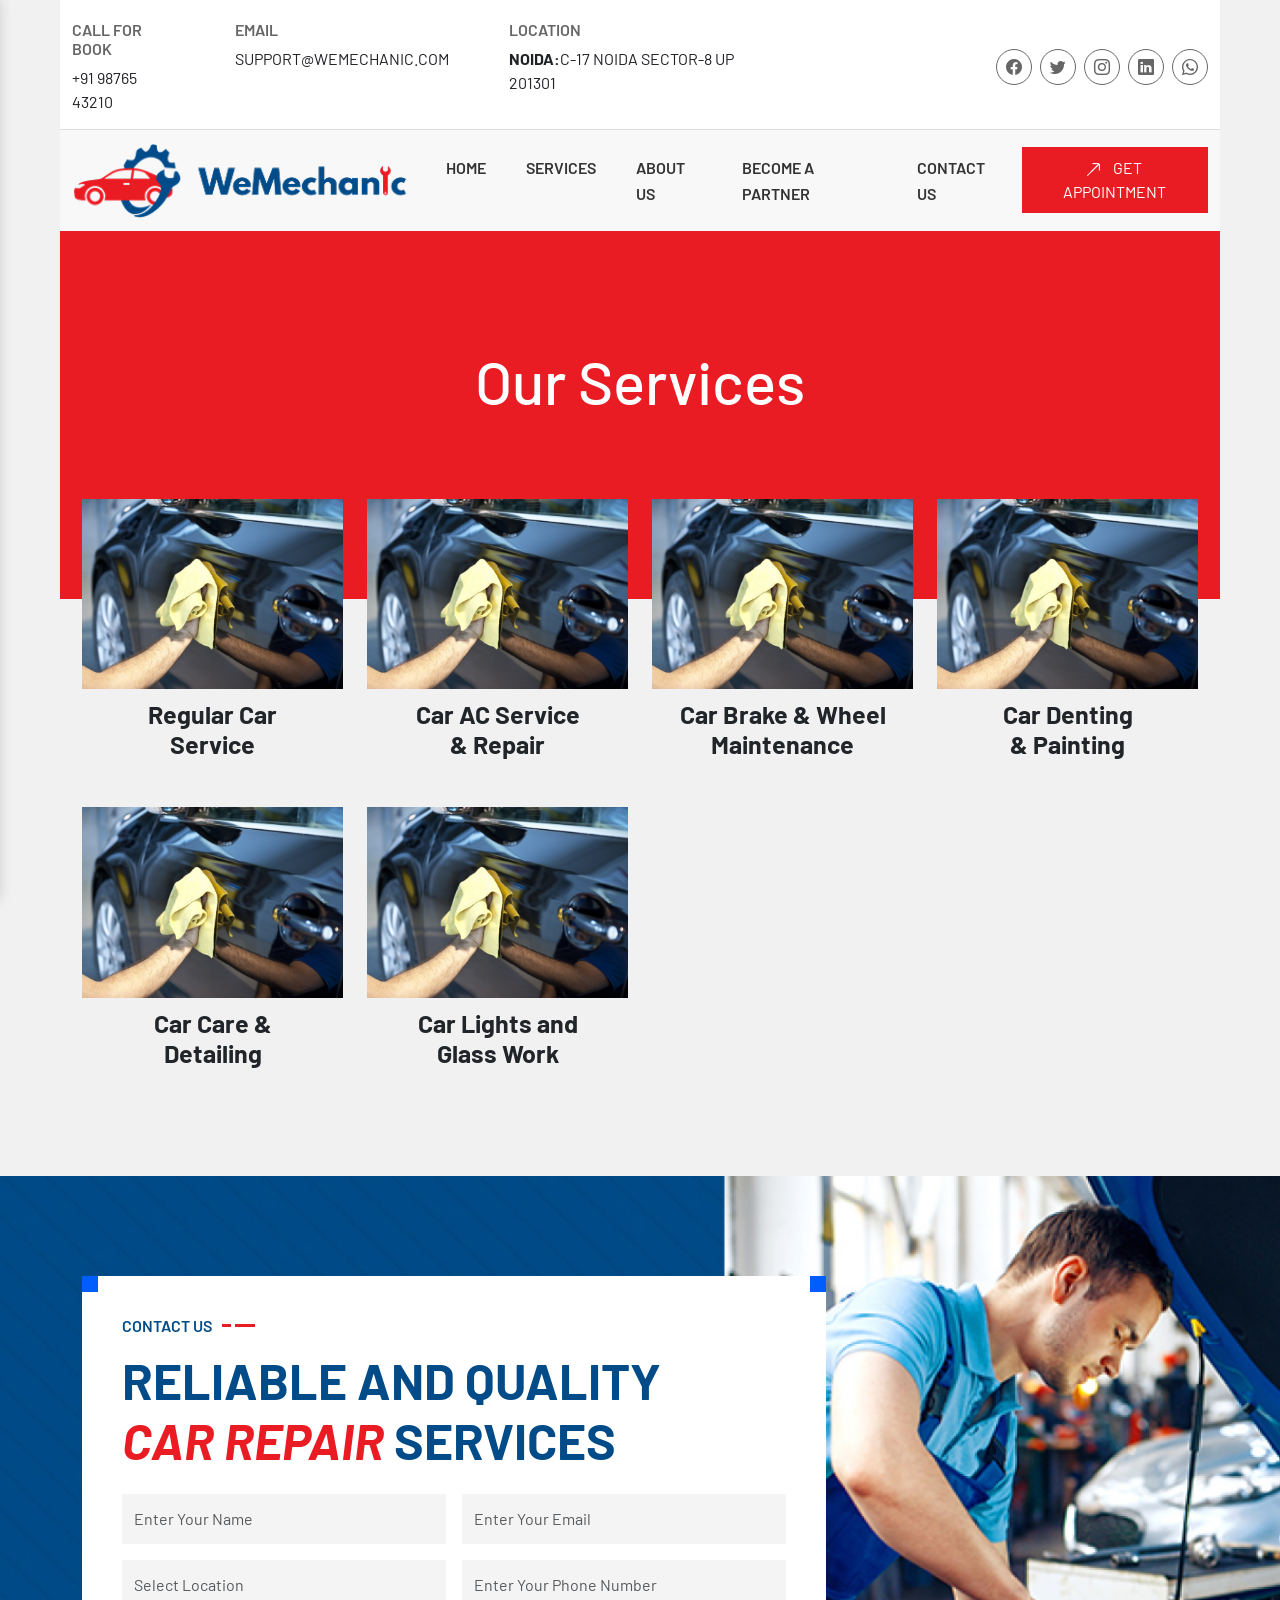
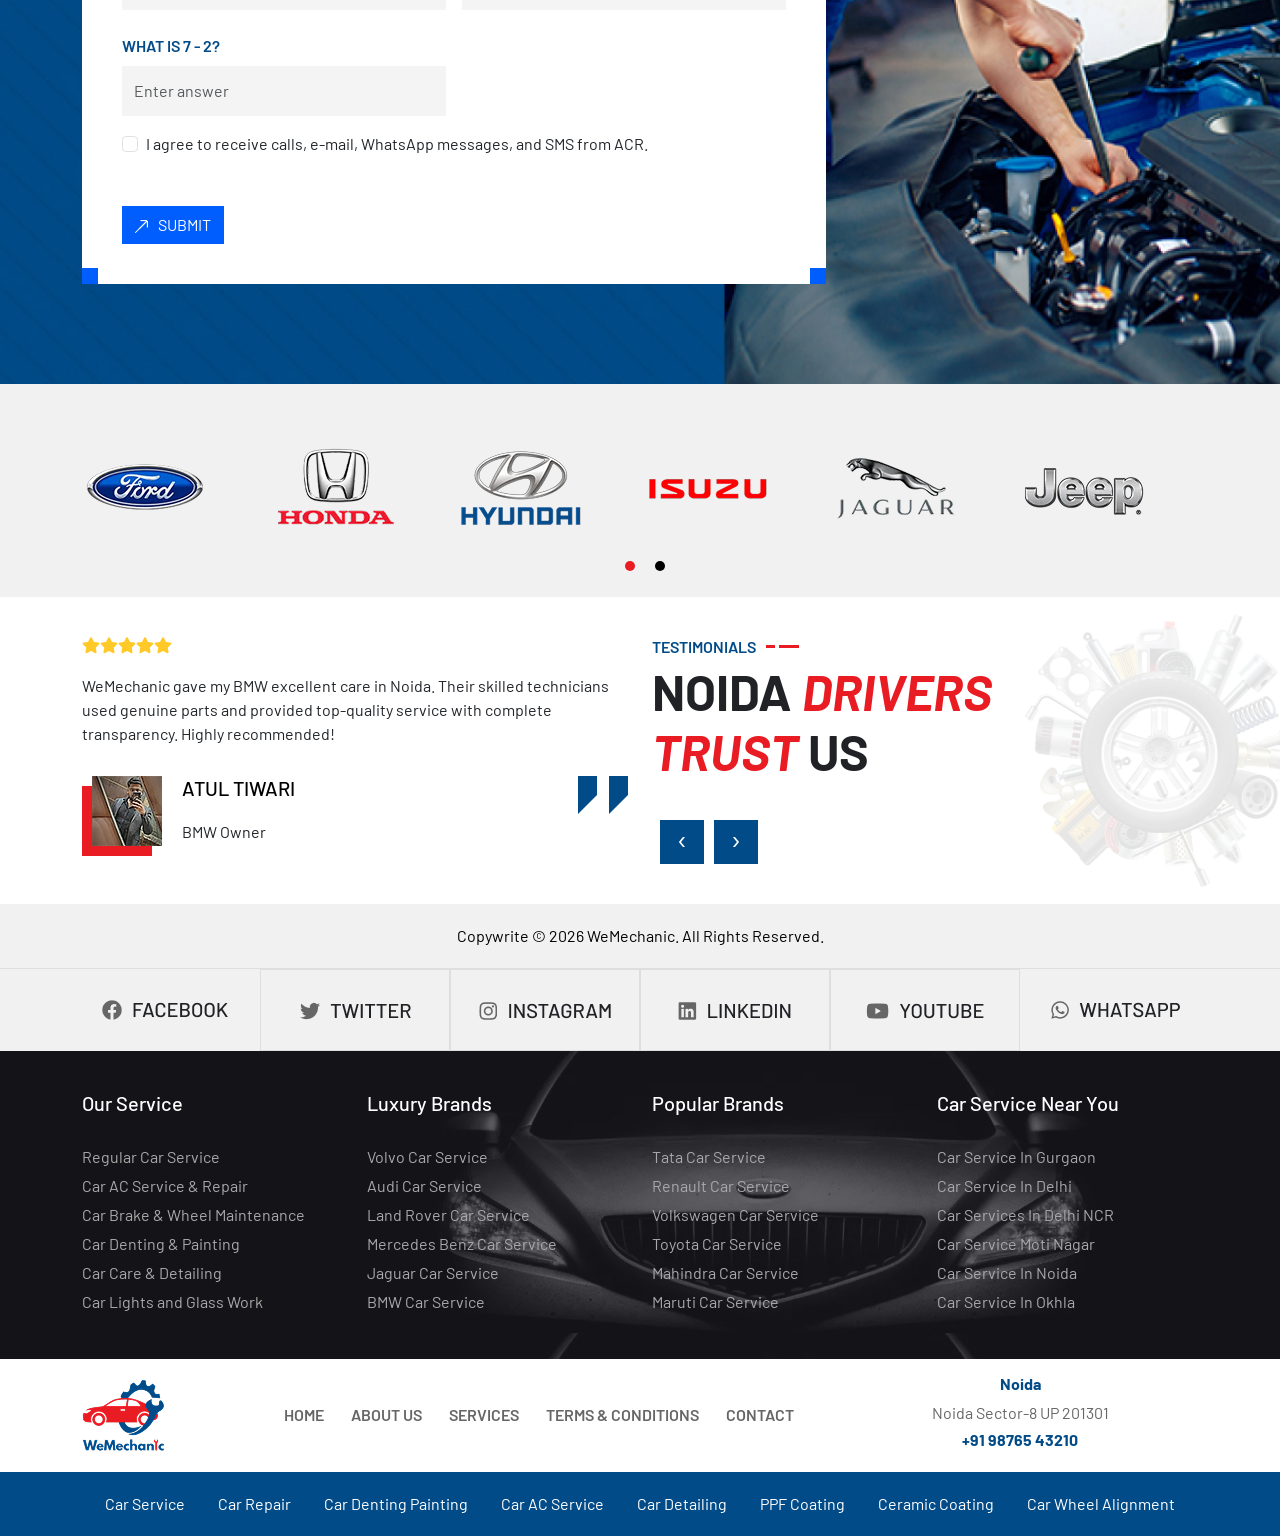
==== about.html @ 2e14a434 "dsdsd" ====
<!doctype html>
<html lang="en">
    <head>
        <meta charset="utf-8">
        <meta name="viewport" content="width=device-width, initial-scale=1">
        <title>We-Mechanic</title>
        <link href="https://cdn.jsdelivr.net/npm/bootstrap@5.3.0/dist/css/bootstrap.min.css" rel="stylesheet"
            integrity="sha384-9ndCyUaIbzAi2FUVXJi0CjmCapSmO7SnpJef0486qhLnuZ2cdeRhO02iuK6FUUVM" crossorigin="anonymous">
        <link rel="stylesheet" href="https://cdn.jsdelivr.net/npm/bootstrap-icons@1.10.5/font/bootstrap-icons.css">
        <link rel="preconnect" href="https://fonts.googleapis.com">
        <link rel="preconnect" href="https://fonts.gstatic.com" crossorigin>
        <link href="https://fonts.googleapis.com/css2?family=Barlow:ital,wght@0,100;0,200;0,300;0,400;0,500;0,600;0,700;0,800;0,900;1,100;1,200;1,300;1,400;1,500;1,600;1,700;1,800;1,900&display=swap" rel="stylesheet">
        <!-- ma5menu -->
        <link href="css/ma5-menu.min.css" rel="stylesheet" type="text/css">
        <link rel="stylesheet" type="text/css" href="css/owl.carousel.min.css">
        <link rel="stylesheet" href="css/style.css">
    </head>
    <body>

        <!--<div include-html="header.html"  id="header-file"></div>-->
 <header>
            <div class="spaceleft-right">
                <div class="header-top-section container-fluid">
                    <div class="">
                        <div class="row align-items-center">
                            <div class="col-lg-8 col-md-8">
                                <div class="header-links-wrapper">
                                    <div class="header-links call-for">
                                        <h6>Call For Book</h6>
                                        <a href="tel:+91 98765 43210">+91 98765 43210</a>
                                    </div>
                                    <div class="header-links">
                                        <h6>Email</h6>
                                        <a href="mailto:support@WeMechanic.com">support@WeMechanic.com</a>
                                    </div>
                                    <div class="header-links">
                                        <h6>Location</h6>
                                        <a href="#"><b>Noida:</b>C-17 Noida Sector-8 UP 201301</a>
                                    </div>
                                </div>
                            </div>
                            <div class="col-lg-4 col-md-4">
                                <div class="social-icon-links">
                                    <ul>
                                        <li><a href="#"><i class="bi bi-facebook"></i></a></li>
                                        <li><a href="#"><i class="bi bi-twitter"></i></a></li>
                                        <li><a href="#"><i class="bi bi-instagram"></i></a></li>
                                        <li><a href="#"><i class="bi bi-linkedin"></i></a></li>
                                        <li><a href="#"><i class="bi bi-whatsapp"></i></a></li>
                                    </ul>
                                </div>
                            </div>
                        </div>
                    </div>
                </div>
                <nav class="navbar navbar-expand-md navbar-dark container-fluid">
                    <div class="container-fluid">
                        <a class="navbar-brand" href="index.html"><img src="images/logo.png" class="img-fluid"></a>
                        <div class="mobile-menu-button">
                            <!-- mobile menu toggle button start -->
                            <button class="ma5menu__toggle" type="button">
                            <span class="ma5menu__icon-toggle"></span> <span class="ma5menu__sr-only">Menu</span>
                            </button>
                            <!-- mobile menu toggle button end -->
                            <div style="display: none;">
                                <!-- source for mobile menu start -->
                                <ul class="site-menu">
                                    <li>
                                        <a href="index-page.html">Home</a>
                                    </li>
                                    <li>
                                        <a href="services.html">Services</a>
                                    </li>
                                    <li>
                                        <a href="about.html">About us</a>
                                    </li>
                                    <li>
                                        <a href="index-page.html">Become a Partner</a>
                                    </li>
                                    <li><a href="index-page.html">Contact us</a></li>
                                </ul>
                                <!-- source for mobile menu end -->
                            </div>
                        </div>
                        <div class="collapse navbar-collapse" id="navbarCollapse">
                            <ul class="navbar-nav me-auto mb-2 mb-md-0">
                                <li class="nav-item">
                                    <a class="nav-link" href="index.html">Home</a>
                                </li>
                                <li class="nav-item">
                                    <a class="nav-link" href="services.html">Services</a>
                                </li>
                                <li class="nav-item">
                                    <a class="nav-link" href="about.html">About us</a>
                                </li>
                                <li class="nav-item">
                                    <a class="nav-link" href="#">Become a Partner</a>
                                </li>
                                <li class="nav-item">
                                    <a class="nav-link" href="#">Contact us</a>
                                </li>
                                <li class="nav-item">
                                    <a class="btn btn-lg mainbutton" href="#" role="button"><i><img src="images/ar.png"></i> Get Appointment</a>
                                </li>
                            </ul>
                        </div>
                    </div>
                </nav>
            </div>
        </header>

        <div class="spaceleft-right">
            <div class="inner-page-banner">
                <h1>Our Services</h1>
            </div>
        </div>
        <div class="spaceleft-right">
            <div class="service-box-wrapper space-bottom-100">
                <div class="container">
                    <div class="row">
                        <div class="col-lg-3 col-md-6 col-6">
                            <div class="service-image"><img src="images/regular-car.jpg" class="img-fluid"></div>
                            <h3>Regular Car<br> Service</h3>
                        </div>
                        <div class="col-lg-3 col-md-6 col-6">
                            <div class="service-image"><img src="images/regular-car.jpg" class="img-fluid"></div>
                            <h3>Car AC Service<br> & Repair</h3>
                        </div>
                        <div class="col-lg-3 col-md-6 col-6">
                            <div class="service-image"><img src="images/regular-car.jpg" class="img-fluid"></div>
                            <h3>Car Brake & Wheel<br> Maintenance</h3>
                        </div>
                        <div class="col-lg-3 col-md-6 col-6">
                            <div class="service-image"><img src="images/regular-car.jpg" class="img-fluid"></div>
                            <h3>Car Denting<br> & Painting</h3>
                        </div>
                        <div class="col-lg-3 col-md-6 col-6">
                            <div class="service-image"><img src="images/regular-car.jpg" class="img-fluid"></div>
                            <h3>Car Care &<br> Detailing</h3>
                        </div>
                        <div class="col-lg-3 col-md-6 col-6">
                            <div class="service-image"><img src="images/regular-car.jpg" class="img-fluid"></div>
                            <h3>Car Lights and<br> Glass Work</h3>
                        </div>
                    </div>
                </div>
            </div>
        </div>
        
       
        
        
        <div class="contact-us-section space-top-bottom-100">
            <div class="container">
                <div class="col-md-8">
                    <div class="banner-form-wrapper service-form">
                        <div class="bd-example m-0 border-0">
                            <div class="section-title">
                                <div class="small-title"><h6>Contact Us</h6>
                                <i><img src="images/line.png"></i></div>
                                <h2>RELIABLE AND QUALITY<br> <span>CAR Repair</span> SERVICES</h2>
                            </div>
                            <form class="row g-3">
                                <div class="col-md-6 m-0">
                                    <input type="text" class="form-control" placeholder="Enter Your Name">
                                </div>
                                <div class="col-md-6 m-0">
                                    <input type="email" class="form-control" placeholder="Enter Your Email">
                                </div>
                                <div class="col-md-6 mb-2">
                                    <input type="text" class="form-control" placeholder="Select Location">
                                </div>
                                <div class="col-md-6 mb-2">
                                    <input type="email" class="form-control" placeholder="Enter Your Phone Number">
                                </div>
                                <div class="col-md-6">
                                    <label for="inputCity" class="form-label">What is 7 - 2?</label>
                                    <input type="text" placeholder="Enter answer" class="form-control" id="inputCity">
                                </div>
                                <div class="col-md-12">
                                    <div class="form-check">
                                        <input class="form-check-input" type="checkbox" value="" id="defaultCheck1">
                                        <label class="form-check-label" for="defaultCheck1">
                                            I agree to receive calls, e-mail, WhatsApp messages, and SMS from ACR.
                                        </label>
                                    </div>
                                </div>
                                <div class="col-12 mt-5">
                                    <button type="submit" class="btn btn-primary"><i><img src="images/ar.png"></i>Submit</button>
                                </div> 
                            </form>
                            <div class="dot-one"></div>
                            <div class="dot-two"></div>
                            <div class="dot-three"></div>
                            <div class="dot-four"></div>
                        </div>
                    </div>
                </div>
                <div class="col-md-4">

                </div>
            </div>
        </div>
        <div class="brands-logos-wrapper">
            <div class="container">
                <div class="owl-two owl-carousel owl-theme">
                    <div class="item">
                        <div class="bnn-img"><img src="images/brand1.png" class="img-fluid"></div>
                    </div>
                    <div class="item">
                        <div class="bnn-img"><img src="images/brand2.png" class="img-fluid"></div>
                    </div>
                    <div class="item">
                        <div class="bnn-img"><img src="images/brand3.png" class="img-fluid"></div>
                    </div>
                    <div class="item">
                        <div class="bnn-img"><img src="images/brand4.png" class="img-fluid"></div>
                    </div>
                    <div class="item">
                        <div class="bnn-img"><img src="images/brand5.png" class="img-fluid"></div>
                    </div>
                    <div class="item">
                        <div class="bnn-img"><img src="images/brand6.png" class="img-fluid"></div>
                    </div>
                    <div class="item">
                        <div class="bnn-img"><img src="images/brand1.png" class="img-fluid"></div>
                    </div>
                    <div class="item">
                        <div class="bnn-img"><img src="images/brand2.png" class="img-fluid"></div>
                    </div>
                    <div class="item">
                        <div class="bnn-img"><img src="images/brand3.png" class="img-fluid"></div>
                    </div>
                    <div class="item">
                        <div class="bnn-img"><img src="images/brand4.png" class="img-fluid"></div>
                    </div>
                    <div class="item">
                        <div class="bnn-img"><img src="images/brand5.png" class="img-fluid"></div>
                    </div>
                    <div class="item">
                        <div class="bnn-img"><img src="images/brand6.png" class="img-fluid"></div>
                    </div>
                </div>
            </div>
        </div>
        <div class="noida-drivers-trust-wrapper">
            <div class="container">
                <div class="row">
                    <div class="col-md-6">
                        <div class="owl-three owl-carousel owl-theme">
                            <div class="item">
                                <div class="testimonials-wrapper">
                                    <div class="star"><img src="images/star.png" class="img-fluid"></div>
                                    <p>WeMechanic gave my BMW excellent care in Noida. Their skilled technicians used genuine parts and provided top-quality service with complete transparency. Highly recommended!</p>
                                    <div class="testi-content">
                                        <div class="tes-text">
                                            <div class="tes-img"><img src="images/tes.png"></div>
                                            <div class="tex-intro">
                                                <h5>Atul Tiwari</h5>
                                                <p>BMW Owner</p>
                                            </div>
                                        </div>
                                        <div class="quote-icon"><img src="images/quote.png"></div>
                                    </div>
                                </div>
                            </div>
                            <div class="item">
                                <div class="testimonials-wrapper">
                                    <div class="star"><img src="images/star.png" class="img-fluid"></div>
                                    <p>WeMechanic gave my BMW excellent care in Noida. Their skilled technicians used genuine parts and provided top-quality service with complete transparency. Highly recommended!</p>
                                    <div class="testi-content">
                                        <div class="tes-text">
                                            <div class="tes-img"><img src="images/tes.png"></div>
                                            <div class="tex-intro">
                                                <h5>Atul Tiwari</h5>
                                                <p>BMW Owner</p>
                                            </div>
                                        </div>
                                        <div class="quote-icon"><img src="images/quote.png"></div>
                                    </div>
                                </div>
                            </div>
                            <div class="item">
                                <div class="testimonials-wrapper">
                                    <div class="star"><img src="images/star.png" class="img-fluid"></div>
                                    <p>WeMechanic gave my BMW excellent care in Noida. Their skilled technicians used genuine parts and provided top-quality service with complete transparency. Highly recommended!</p>
                                    <div class="testi-content">
                                        <div class="tes-text">
                                            <div class="tes-img"><img src="images/tes.png"></div>
                                            <div class="tex-intro">
                                                <h5>Atul Tiwari</h5>
                                                <p>BMW Owner</p>
                                            </div>
                                        </div>
                                        <div class="quote-icon"><img src="images/quote.png"></div>
                                    </div>
                                </div>
                            </div>
                            <div class="item">
                                <div class="testimonials-wrapper">
                                    <div class="star"><img src="images/star.png" class="img-fluid"></div>
                                    <p>WeMechanic gave my BMW excellent care in Noida. Their skilled technicians used genuine parts and provided top-quality service with complete transparency. Highly recommended!</p>
                                    <div class="testi-content">
                                        <div class="tes-text">
                                            <div class="tes-img"><img src="images/tes.png"></div>
                                            <div class="tex-intro">
                                                <h5>Atul Tiwari</h5>
                                                <p>BMW Owner</p>
                                            </div>
                                        </div>
                                        <div class="quote-icon"><img src="images/quote.png"></div>
                                    </div>
                                </div>
                            </div>
                        </div>
                    </div>
                    <div class="col-md-6">
                        <div class="noida-drivers-trust">
                            <div class="section-title">
                                <div class="small-title"><h6>Testimonials</h6>
                                <i><img src="images/line.png"></i></div>
                                <h2>Noida <span>drivers<br> trust</span> us</h2>
                            </div>
                        </div>
                    </div>
                </div>
            </div>
        </div>

       <!--<div include-html="footer.html"  id="footer-file"></div>-->

        <div class="footer-section">
            <p class="copywrite-text">Copywrite © 2026 WeMechanic. All Rights Reserved.</p>
             <div class="container">
                <div class="row">
                    <div class="col-6 col-md-2 p-0">
                        <div class="social-logo border-0"><img src="images/fb.png"></div>
                    </div>
                    <div class="col-6 col-md-2 p-0">
                        <div class="social-logo "><img src="images/twi.png"></div>
                    </div>
                    <div class="col-6 col-md-2 p-0">
                        <div class="social-logo"><img src="images/ins.png"></div>
                    </div>
                    <div class="col-6 col-md-2 p-0">
                        <div class="social-logo"><img src="images/lin.png"></div>
                    </div>
                    <div class="col-6 col-md-2 p-0">
                        <div class="social-logo"><img src="images/you.png"></div>
                    </div>
                    <div class="col-6 col-md-2 p-0">
                        <div class="social-logo border-0"><img src="images/whats.png"></div>
                    </div>
                </div>
             </div>
             <div class="footer-links-section">
                <div class="container">
                    <div class="row">
                        <div class="col-lg-3 col-md-6">
                            <h5>Our Service</h5>
                            <ul>
                                <li><a href="#">Regular Car Service</a></li>
                                <li><a href="#">Car AC Service & Repair</a></li>
                                <li><a href="#">Car Brake & Wheel Maintenance</a></li>
                                <li><a href="#">Car Denting & Painting</a></li>
                                <li><a href="#">Car Care & Detailing</a></li>
                                <li><a href="#">Car Lights and Glass Work</a></li>
                            </ul>
                        </div>
                        <div class="col-lg-3 col-md-6">
                            <h5>Luxury Brands</h5>
                            <ul>
                                <li><a href="#">Volvo Car Service</a></li>
                                <li><a href="#">Audi Car Service</a></li>
                                <li><a href="#">Land Rover Car Service</a></li>
                                <li><a href="#">Mercedes Benz Car Service</a></li>
                                <li><a href="#">Jaguar Car Service</a></li>
                                <li><a href="#">BMW Car Service</a></li>
                            </ul>
                        </div>
                        <div class="col-lg-3 col-md-6">
                            <h5>Popular Brands</h5>
                            <ul>
                                <li><a href="#">Tata Car Service</a></li>
                                <li><a href="#">Renault Car Service</a></li>
                                <li><a href="#">Volkswagen Car Service</a></li>
                                <li><a href="#">Toyota Car Service</a></li>
                                <li><a href="#">Mahindra Car Service</a></li>
                                <li><a href="#">Maruti Car Service</a></li>
                            </ul>
                        </div>
                        <div class="col-lg-3 col-md-6">
                            <h5>Car Service Near You</h5>
                            <ul>
                                <li><a href="#">Car Service In Gurgaon</a></li>
                                <li><a href="#">Car Service In Delhi</a></li>
                                <li><a href="#">Car Services In Delhi NCR</a></li>
                                <li><a href="#">Car Service Moti Nagar</a></li>
                                <li><a href="#">Car Service In Noida</a></li>
                                <li><a href="#">Car Service In Okhla</a></li>
                            </ul>
                        </div>
                    </div>
                </div>
            </div>
            <div class="footer-bottom-wrapper">
                <div class="container">
                    <div class="row align-items-center">
                        <div class="col-lg-2"><div class="ft-logo"><img src="images/ft-logo.png"></div></div>
                        <div class="col-lg-6">
                            <ul>
                                <li><a href="#">Home</a></li>
                                <li><a href="#">About Us</a></li>
                                <li><a href="#">Services</a></li>
                                <li><a href="#">Terms & Conditions</a></li>
                                <li><a href="#">Contact</a></li>
                            </ul>
                        </div>
                        <div class="col-lg-4">
                            <div class="ft-address">
                                <h6>Noida</h6>
                                <p><a href="">Noida Sector-8 UP 201301</a></p>
                                <h6><a href="tel:9876543210">+91 98765 43210</a></h6>
                            </div>
                        </div>
                    </div>
                </div>
            </div>
            <div class="blue-footer">
                <div class="container">
                    <ul>
                        <li><a href="#">Car Service</a></li>
                        <li><a href="#">Car Repair</a></li>
                        <li><a href="#">Car Denting Painting</a></li>
                        <li><a href="#">Car AC Service</a></li>
                        <li><a href="#">Car Detailing</a></li>
                        <li><a href="#">PPF Coating</a></li>
                        <li><a href="#">Ceramic Coating</a></li>
                        <li><a href="#">Car Wheel Alignment</a></li>
                    </ul>
                </div>
            </div>
        </div>

        <footer>
            <script src="https://cdn.jsdelivr.net/npm/bootstrap@5.3.0/dist/js/bootstrap.min.js"
                integrity="sha384-fbbOQedDUMZZ5KreZpsbe1LCZPVmfTnH7ois6mU1QK+m14rQ1l2bGBq41eYeM/fS"
                crossorigin="anonymous"></script>
            <script src="https://ajax.googleapis.com/ajax/libs/jquery/3.5.1/jquery.min.js"></script>
            <script src="js/include-html.min.js"></script>
            <script src="js/ma5-menu.min.js"></script>
            <script>
                $(document).ready(function () {
                    ma5menu({
                        menu: '.site-menu',
                        activeClass: 'active',
                        footer: '#ma5menu-tools',
                        position: 'left',
                        closeOnBodyClick: true
                    });
                });
            </script>
             <script src="js/owl.carousel.min.js" type="text/javascript"></script>
             <script>
                $(document).ready(function(){
                    $('.owl-one').owlCarousel({
                        items:1,
                        loop:true,
                        margin:10,
                        dots: true,
                        nav:true,
                        autoplay:false,
                        autoplayTimeout:2000,
                        autoplayHoverPause:true,
                    });

                    $('.owl-two').owlCarousel({
                        items:6,
                        loop:true,
                        margin:10,
                        dots: true,
                        nav:false,
                        autoplay:false,
                        autoplayTimeout:2000,
                        autoplayHoverPause:true,
                    });
                    $('.owl-three').owlCarousel({
                        items:1,
                        loop:true,
                        margin:10,
                        dots: false,
                        nav:true,
                        autoplay:false,
                        autoplayTimeout:2000,
                        autoplayHoverPause:true,
                    });
                    
                    $('.play').on('click',function(){
                        owl.trigger('play.owl.autoplay',[1000])
                    })
                    $('.stop').on('click',function(){
                        owl.trigger('stop.owl.autoplay')
                    })
                
                });
             </script>
        </footer>
    </body>
</html>
---- css/ma5-menu.min.css ----
/*!
*   MA5-mobile-menu
*   v 4.0.0
*   Copyright (c) 2016 Tomasz Kalinowski
*   GitHub: https://github.com/ma-5/ma5-mobile-menu
*/.ma5menu{display:none;box-sizing:border-box}.ma5menu *,.ma5menu *:after,.ma5menu *:before{box-sizing:border-box}.ma5menu--active .ma5menu__page{margin-right:-17px;height:100%;overflow:hidden;-webkit-transform:translate3d(280px, 0, 0);transform:translate3d(280px, 0, 0);transition:-webkit-transform 0.3s ease-out 0s;-o-transition:transform 0.3s ease-out 0s;transition:transform 0.3s ease-out 0s;transition:transform 0.3s ease-out 0s, -webkit-transform 0.3s ease-out 0s}@media (min-width: 768px){.ma5menu--active .ma5menu__page{-webkit-transform:translate3d(360px, 0, 0);transform:translate3d(360px, 0, 0)}}.ma5menu>ul{display:none}.ma5menu__head{padding:0 5px;border-bottom:1px solid #0c589e;height:60px;text-align:center;color:#fff;background-color:transparent;position:relative}.ma5menu__header{line-height:35px;color:#fff;background-color:transparent}.ma5menu__header a{color:#ffc107}.ma5menu__header a:hover{color:#ffc107}.ma5menu__close{position:absolute;top:50%;left:50%;width:24px;height:24px;-webkit-transform:translate(-50%, -50%);transform:translate(-50%, -50%);color:#fff;background-color:transparent;background-image:url("data:image/svg+xml;charset=utf8,%3Csvg%20xmlns%3D%22http://www.w3.org/2000/svg%22%20fill%3D%22%23fff%22%20viewBox%3D%220%200%2024%2024%22%3E%3Cpath%20d%3D%22M19%206.41L17.59%205%2012%2010.59%206.41%205%205%206.41%2010.59%2012%205%2017.59%206.41%2019%2012%2013.41%2017.59%2019%2019%2017.59%2013.41%2012z%22/%3E%3C/svg%3E");background-size:24px 24px;background-position:50% 50%}.ma5menu__toggle:hover .ma5menu__close{color:transparent;background-image:url("data:image/svg+xml;charset=utf8,%3Csvg%20xmlns%3D%22http://www.w3.org/2000/svg%22%20fill%3D%22%23ffc107%22%20viewBox%3D%220%200%2024%2024%22%3E%3Cpath%20d%3D%22M19%206.41L17.59%205%2012%2010.59%206.41%205%205%206.41%2010.59%2012%205%2017.59%206.41%2019%2012%2013.41%2017.59%2019%2019%2017.59%2013.41%2012z%22/%3E%3C/svg%3E");background-color:transparent}.ma5menu__logo{position:absolute;top:50%;left:50%;-webkit-transform:translate(-50%, -50%);transform:translate(-50%, -50%);color:#fff;width:40px;height:40px;background-image:url("data:image/svg+xml;charset=utf8,%3Csvg%20xmlns%3D%22http://www.w3.org/2000/svg%22%20fill%3D%22%23fff%22%20viewBox%3D%220%200%2024%2024%22%3E%3Cpath%20d%3D%22M14%206l-3.75%205%202.85%203.8-1.6%201.2C9.81%2013.75%207%2010%207%2010l-6%208h22L14%206z%22/%3E%3C/svg%3E");background-size:40px 40px;background-position:50% 50%}.ma5menu__home:hover .ma5menu__logo{color:#ffc107}.ma5menu__home{font-weight:700;color:inherit}.ma5menu__tools{display:none}.ma5menu__footer .ma5menu__tools{display:block}.ma5menu__footer{padding:20px 20px 30px 20px;text-align:center;color:rgba(255,255,255,0.6);background-color:transparent;text-transform:none}.ma5menu__footer a{color:#ffc107}.ma5menu__footer a:hover{color:#ffc107}.ma5menu__toggle{cursor:pointer;color:#fff;background-color:#0e65b6;-ms-touch-action:manipulation;touch-action:manipulation;width:52px;height:38px;position:relative;display:inline-block;text-align:center;white-space:nowrap;vertical-align:middle;-webkit-user-select:none;-moz-user-select:none;-ms-user-select:none;user-select:none;border:none;font-weight:400;padding:8px 12px;border-radius:4px;-o-transition:box-shadow .15s ease-in-out;transition:box-shadow .15s ease-in-out}.ma5menu__toggle:hover{color:#fff;background-color:#ef6c00}.ma5menu__header .ma5menu__toggle{position:absolute;top:0;width:60px;height:60px;color:#fff;background-color:transparent}.ma5menu__header .ma5menu__toggle:hover{color:#ffc107;background-color:transparent}.ma5menu--left .ma5menu__header .ma5menu__toggle{right:0}.ma5menu--right .ma5menu__header .ma5menu__toggle{left:0}.ma5menu__icon-toggle{display:inline-block;position:absolute;margin:auto;top:-100%;bottom:-100%;left:-100%;right:-100%;vertical-align:top;width:24px;height:24px;background-image:url("data:image/svg+xml;charset=utf8,%3Csvg%20xmlns%3D%22http://www.w3.org/2000/svg%22%20fill%3D%22%23fff%22%20viewBox%3D%220%200%2024%2024%22%3E%3Cpath%20d%3D%22M3%2018h18v-2H3v2zm0-5h18v-2H3v2zm0-7v2h18V6H3z%22/%3E%3C/svg%3E");background-position:50% 50%;background-size:100% 100%;background-repeat:no-repeat}.ma5menu__icon-up{margin:0;width:44px;height:44px;display:inline-block;-webkit-transform:translateZ(0);transform:translateZ(0);background-repeat:no-repeat;background-position:50% 50%;background-size:24px 24px;background-image:url("data:image/svg+xml;charset=utf8,%3Csvg%20xmlns%3D%22http://www.w3.org/2000/svg%22%20fill%3D%22%23fff%22%20viewBox%3D%220%200%2024%2024%22%3E%3Cpath%20d%3D%22M16.59%208.59L12%2013.17%207.41%208.59%206%2010l6%206%206-6z%22/%3E%3C/svg%3E")}.ma5menu__alert{display:block;text-align:center;width:280px;height:50px;bottom:0;left:0;position:absolute;overflow:hidden;z-index:500;-webkit-transform:translateZ(0);transform:translateZ(0);background-image:-o-linear-gradient(top, rgba(14,101,182,0) 0%, #0e65b6 50%);background-image:linear-gradient(to bottom, rgba(14,101,182,0) 0%, #0e65b6 50%);background-repeat:no-repeat;background-size:100% 100%;background-position:0 50px;-o-transition:background-position .4s ease-in .3s;transition:background-position .4s ease-in .3s;will-change:auto;pointer-events:none}@media (min-width: 768px){.ma5menu__alert{width:360px}}.ma5menu__container--scroll .ma5menu__alert{background-position:0 0;-o-transition:background-position .4s ease-out;transition:background-position .4s ease-out;pointer-events:auto}.ma5menu__alert-content{width:150px;height:40px;position:absolute;bottom:-40px;left:50%;-webkit-transform:translateX(-50%);transform:translateX(-50%);-o-transition:bottom .4s ease-in;transition:bottom .4s ease-in}.ma5menu__container--scroll .ma5menu__alert-content{bottom:0;-webkit-animation-timing-function:linear;animation-timing-function:linear;-webkit-animation-iteration-count:3;animation-iteration-count:3;-webkit-animation-duration:0.6s;animation-duration:0.6s;-webkit-animation-delay:1s;animation-delay:1s;-webkit-animation-fill-mode:both;animation-fill-mode:both;-webkit-animation-name:ma5-arrowDown;animation-name:ma5-arrowDown;-o-transition:bottom .4s ease-out .4s;transition:bottom .4s ease-out .4s}.ma5menu__container{-o-transition:none !important;transition:none !important;position:fixed;background-color:#0e65b6;height:100%;top:0;line-height:19px;overflow:hidden;border:none;z-index:10000;box-shadow:0 0 12px rgba(0,0,0,0.14)}@media (max-width: 767px){.ma5menu__container{width:280px}}@media (min-width: 768px){.ma5menu__container{width:360px}}.ma5menu--left .ma5menu__container{-webkit-transform:translate3d(-280px, 0, 0);transform:translate3d(-280px, 0, 0);left:0}.ma5menu--right .ma5menu__container{-webkit-transform:translate3d(280px, 0, 0);transform:translate3d(280px, 0, 0);right:-280px}.ma5menu--ready.ma5menu--left .ma5menu__container{-webkit-animation-timing-function:ease-out;animation-timing-function:ease-out;-webkit-animation-duration:0.5s;animation-duration:0.5s;-webkit-animation-delay:0s;animation-delay:0s;-webkit-animation-fill-mode:both;animation-fill-mode:both}.noie.ma5menu--ready.ma5menu--left .ma5menu__container{-webkit-animation-name:ma5menuOut;animation-name:ma5menuOut}.ie.ma5menu--ready.ma5menu--left .ma5menu__container{-webkit-animation-name:ma5menuOutIEphone;animation-name:ma5menuOutIEphone}@media (min-width: 768px){.ie.ma5menu--ready.ma5menu--left .ma5menu__container{-webkit-animation-name:ma5menuOutIEtablet;animation-name:ma5menuOutIEtablet}}.ma5menu--ready.ma5menu--right .ma5menu__container{-webkit-animation-timing-function:ease-out;animation-timing-function:ease-out;-webkit-animation-duration:0.5s;animation-duration:0.5s;-webkit-animation-delay:0s;animation-delay:0s;-webkit-animation-fill-mode:both;animation-fill-mode:both}.noie.ma5menu--ready.ma5menu--right .ma5menu__container{-webkit-animation-name:ma5menuOutB;animation-name:ma5menuOutB}.ie.ma5menu--ready.ma5menu--right .ma5menu__container{-webkit-animation-name:ma5menuOutBIEphone;animation-name:ma5menuOutBIEphone}@media (min-width: 768px){.ie.ma5menu--ready.ma5menu--right .ma5menu__container{-webkit-animation-name:ma5menuOutBIEtablet;animation-name:ma5menuOutBIEtablet}}.ma5menu--active.ma5menu--left .ma5menu__container{-webkit-animation-timing-function:ease-out;animation-timing-function:ease-out;-webkit-animation-duration:0.5s;animation-duration:0.5s;-webkit-animation-delay:0s;animation-delay:0s;-webkit-animation-fill-mode:both;animation-fill-mode:both}.noie.ma5menu--active.ma5menu--left .ma5menu__container{-webkit-animation-name:ma5menuOutB;animation-name:ma5menuOutB}.ie.ma5menu--active.ma5menu--left .ma5menu__container{-webkit-animation-name:ma5menuOutBIEphone;animation-name:ma5menuOutBIEphone}@media (min-width: 768px){.ie.ma5menu--active.ma5menu--left .ma5menu__container{-webkit-animation-name:ma5menuOutBIEtablet;animation-name:ma5menuOutBIEtablet}}.ma5menu--active.ma5menu--right .ma5menu__container{-webkit-animation-timing-function:ease-out;animation-timing-function:ease-out;-webkit-animation-duration:0.5s;animation-duration:0.5s;-webkit-animation-delay:0s;animation-delay:0s;-webkit-animation-fill-mode:both;animation-fill-mode:both}.noie.ma5menu--active.ma5menu--right .ma5menu__container{-webkit-animation-name:ma5menuIn;animation-name:ma5menuIn}.ie.ma5menu--active.ma5menu--right .ma5menu__container{-webkit-animation-name:ma5menuInIEphone;animation-name:ma5menuInIEphone}@media (min-width: 768px){.ie.ma5menu--active.ma5menu--right .ma5menu__container{-webkit-animation-name:ma5menuInIEtablet;animation-name:ma5menuInIEtablet}}@media (min-width: 768px){.ma5menu--left .ma5menu__container{-webkit-transform:translate3d(-360px, 0, 0);transform:translate3d(-360px, 0, 0);padding:0;left:0}}@media (min-width: 768px){.ma5menu--right .ma5menu__container{-webkit-transform:translate3d(360px, 0, 0);transform:translate3d(360px, 0, 0);right:-360px}}.safari .ma5menu__container{height:100%}.preload .ma5menu__container{opacity:0;z-index:-1}.ma5menu__panel{display:none;width:280px;height:80%;height:calc(100% - 60px);position:absolute;overflow:hidden;overflow-y:auto;top:60px;left:0;margin:0;padding:0;list-style-type:none;z-index:100;color:rgba(255,255,255,0.1);background-color:#0e65b6;scrollbar-color:#0a4b87 #0e65b6;scrollbar-width:thin}@media (min-width: 768px){.ma5menu__panel{width:360px}}.ma5menu__panel.has-scrollbar{overflow:hidden;overflow-y:scroll;-webkit-overflow-scrolling:touch}.ma5menu__panel:hover::-webkit-scrollbar-thumb{background-color:rgba(255,255,255,0.4)}.ma5menu__panel::-webkit-scrollbar{width:9px;background-color:#0d60ad}.ma5menu__panel::-webkit-scrollbar-thumb{background-color:rgba(255,255,255,0.15);outline:none;border-right:3px solid #0d60ad}.ma5menu__panel:first-of-type{z-index:160}.ma5menu__panel--parent-leave,.ma5menu__panel--parent-enter{z-index:180;display:block}.ma5menu__panel--active-leave,.ma5menu__panel--active-enter{z-index:190;display:block}.ma5menu__panel--active-enter{-webkit-animation-timing-function:ease-out;animation-timing-function:ease-out;-webkit-animation-duration:0.5s;animation-duration:0.5s;-webkit-animation-delay:0s;animation-delay:0s;-webkit-animation-fill-mode:both;animation-fill-mode:both}.noie .ma5menu__panel--active-enter{-webkit-animation-name:ma5-panelIn;animation-name:ma5-panelIn}.ie .ma5menu__panel--active-enter{-webkit-animation-name:ma5-panelInIEphone;animation-name:ma5-panelInIEphone}@media (min-width: 768px){.ie .ma5menu__panel--active-enter{-webkit-animation-name:ma5-panelInIEtablet;animation-name:ma5-panelInIEtablet}}.ma5menu__panel--active-leave{-webkit-animation-timing-function:ease-out;animation-timing-function:ease-out;-webkit-animation-duration:0.5s;animation-duration:0.5s;-webkit-animation-delay:0s;animation-delay:0s;-webkit-animation-fill-mode:both;animation-fill-mode:both}.noie .ma5menu__panel--active-leave{-webkit-animation-name:ma5-panelOut;animation-name:ma5-panelOut}.ie .ma5menu__panel--active-leave{-webkit-animation-name:ma5-panelOutIEphone;animation-name:ma5-panelOutIEphone}@media (min-width: 768px){.ie .ma5menu__panel--active-leave{-webkit-animation-name:ma5-panelOutIEtablet;animation-name:ma5-panelOutIEtablet}}.ma5menu__panel--parent-enter{-webkit-animation-timing-function:ease-out;animation-timing-function:ease-out;-webkit-animation-duration:0.5s;animation-duration:0.5s;-webkit-animation-delay:0s;animation-delay:0s;-webkit-animation-fill-mode:both;animation-fill-mode:both}.noie .ma5menu__panel--parent-enter{-webkit-animation-name:ma5menuOut;animation-name:ma5menuOut}.ie .ma5menu__panel--parent-enter{-webkit-animation-name:ma5menuOutIEphone;animation-name:ma5menuOutIEphone}@media (min-width: 768px){.ie .ma5menu__panel--parent-enter{-webkit-animation-name:ma5menuOutIEtablet;animation-name:ma5menuOutIEtablet}}.ma5menu__panel--parent-leave{-webkit-animation-timing-function:ease-out;animation-timing-function:ease-out;-webkit-animation-duration:0.5s;animation-duration:0.5s;-webkit-animation-delay:0s;animation-delay:0s;-webkit-animation-fill-mode:both;animation-fill-mode:both}.noie .ma5menu__panel--parent-leave{-webkit-animation-name:ma5menuOutB;animation-name:ma5menuOutB}.ie .ma5menu__panel--parent-leave{-webkit-animation-name:ma5menuOutBIEphone;animation-name:ma5menuOutBIEphone}@media (min-width: 768px){.ie .ma5menu__panel--parent-leave{-webkit-animation-name:ma5menuOutBIEtablet;animation-name:ma5menuOutBIEtablet}}.ma5menu__panel.lvl-0{text-transform:uppercase}.ma5menu__panel.lvl-1{text-transform:none}.ma5menu__panel>ul{margin:0;padding:0}.ma5menu__panel>ul li{position:relative;font-size:0;padding-right:0;margin-bottom:0;line-height:0}.ma5menu__panel>ul li:first-of-type{border-top:1px solid rgba(255,255,255,0.3)}.ma5menu__panel>ul li a,.ma5menu__panel>ul li .ma5menu__category{display:inline-block;vertical-align:top;text-decoration:none !important;width:100%;outline:none !important;border-bottom:1px solid rgba(255,255,255,0.3);pointer-events:none;letter-spacing:.3px;-o-transition:color .3s ease-out, background-color .3s ease-out;transition:color .3s ease-out, background-color .3s ease-out;padding:15px 20px 15px 20px;font-size:15px;line-height:19px;overflow:hidden;-ms-touch-action:manipulation;touch-action:manipulation;min-height:50px}.ma5menu__panel>ul li a{color:#fff;background-color:transparent}.ma5menu__panel>ul li a:hover{color:#ffc107;background-color:transparent;-o-transition:none;transition:none}.ma5menu__panel>ul li .ma5menu__category{position:relative;text-align:left;background-position:calc(100% - 13px) 50%;color:#fff;background-color:transparent}.ma5menu__panel>ul li .ma5menu__category:hover{color:#ffc107;background-color:transparent;-o-transition:none;transition:none}.ma5menu__panel>ul li .ma5menu__category.ma5menu__path{color:#ffc107 !important;background-color:transparent !important}.ma5menu__panel>ul li .ma5menu__category.ma5menu__path:hover{color:#ffc107 !important;background-color:transparent !important;-o-transition:none;transition:none}.ma5menu__panel>ul li>.ma5menu__btn--enter+a{padding-right:60px;margin-right:-50px}.ma5menu__panel--active{z-index:170;display:block}.ma5menu__panel--active>ul li a,.ma5menu__panel--active>ul li .ma5menu__category{pointer-events:auto}.ma5menu__btn--enter,.ma5menu__btn--leave{font-size:13px;cursor:pointer;display:block;position:absolute;padding:0;top:0;height:100%;text-align:center;-ms-touch-action:manipulation;touch-action:manipulation;background-repeat:no-repeat;background-position:50% 50%;background-size:24px 24px;-o-transition:background-color 0.3s ease-out;transition:background-color 0.3s ease-out}.ma5menu__btn--enter:hover,.ma5menu__btn--leave:hover{-o-transition:none;transition:none}.ma5menu__btn--enter{z-index:0;left:auto;right:0;color:#fff;background-color:rgba(255,255,255,0.1);background-image:url("data:image/svg+xml;charset=utf8,%3Csvg%20xmlns%3D%22http://www.w3.org/2000/svg%22%20fill%3D%22%23fff%22%20viewBox%3D%220%200%2024%2024%22%3E%3Cpath%20d%3D%22M10%206L8.59%207.41%2013.17%2012l-4.58%204.59L10%2018l6-6z%22/%3E%3C/svg%3E");width:50px}.ma5menu__btn--enter:hover{color:#ffc107;background-color:rgba(255,255,255,0.3);background-image:url("data:image/svg+xml;charset=utf8,%3Csvg%20xmlns%3D%22http://www.w3.org/2000/svg%22%20fill%3D%22%23ffc107%22%20viewBox%3D%220%200%2024%2024%22%3E%3Cpath%20d%3D%22M10%206L8.59%207.41%2013.17%2012l-4.58%204.59L10%2018l6-6z%22/%3E%3C/svg%3E")}.ma5menu__btn--enter:before{content:"";display:block;width:1px;position:absolute;top:3px;bottom:3px;left:-2px;background-color:transparent;-webkit-transform:translateZ(0);transform:translateZ(0)}.ma5menu__btn--leave{left:0;right:auto;color:#fff;background-color:transparent;background-image:url("data:image/svg+xml;charset=utf8,%3Csvg%20xmlns%3D%22http://www.w3.org/2000/svg%22%20fill%3D%22%23fff%22%20viewBox%3D%220%200%2024%2024%22%3E%3Cpath%20d%3D%22M15.41%207.41L14%206l-6%206%206%206%201.41-1.41L10.83%2012z%22/%3E%3C/svg%3E");width:50px}.ma5menu__btn--leave:hover{color:#ffc107;background-color:transparent;background-image:url("data:image/svg+xml;charset=utf8,%3Csvg%20xmlns%3D%22http://www.w3.org/2000/svg%22%20fill%3D%22%23ffc107%22%20viewBox%3D%220%200%2024%2024%22%3E%3Cpath%20d%3D%22M15.41%207.41L14%206l-6%206%206%206%201.41-1.41L10.83%2012z%22/%3E%3C/svg%3E")}.ma5menu__leave:hover .ma5menu__btn--leave{color:#ffc107;background-color:transparent;background-image:url("data:image/svg+xml;charset=utf8,%3Csvg%20xmlns%3D%22http://www.w3.org/2000/svg%22%20fill%3D%22%23ffc107%22%20viewBox%3D%220%200%2024%2024%22%3E%3Cpath%20d%3D%22M15.41%207.41L14%206l-6%206%206%206%201.41-1.41L10.83%2012z%22/%3E%3C/svg%3E")}.ma5menu__btn--leave:before{content:"";display:block;width:1px;position:absolute;top:0;bottom:0;right:-2px;background-color:transparent;-webkit-transform:translateZ(0);transform:translateZ(0)}.ma5menu__leave{font-size:15px;color:#fff;background-color:rgba(255,255,255,0.1);cursor:pointer;display:block;position:relative;padding:0 44px 0 44px;text-align:center;overflow:hidden;white-space:nowrap;-o-text-overflow:ellipsis;text-overflow:ellipsis;width:100%;border-bottom:1px solid rgba(255,255,255,0.3);height:50px;line-height:50px;-webkit-user-select:none;-moz-user-select:none;-ms-user-select:none;user-select:none;margin-right:-44px}.ma5menu__leave:hover{color:#ffc107;background-color:rgba(255,255,255,0.1)}.ma5menu__leave+.ma5menu__btn--enter{bottom:0;height:calc(100% - 50px);top:auto}.ma5menu__path{color:#ffc107 !important;background-color:transparent !important}.ma5menu--overflow{overflow-x:hidden !important}.ma5menu--left:before,.ma5menu--right:before{content:"";display:block;height:100%;position:fixed;top:0;background-color:rgba(255,255,255,0.01);z-index:-1;-o-transition:background-color 0.4s ease-out 0.5s, z-index 0.8s linear;transition:background-color 0.4s ease-out 0.5s, z-index 0.8s linear;width:100%}.ma5menu--active:before{background-color:rgba(255,255,255,0.6);-o-transition:background-color 0.4s ease-in;transition:background-color 0.4s ease-in;z-index:9000}.ma5menu--active>body .container *{-ms-touch-action:none;touch-action:none;pointer-events:none}@media (max-width: 767px){.ma5menu--active>body *{pointer-events:none}.ma5menu--active>body .ma5menu__toggle{pointer-events:auto}.ma5menu--active>body .ma5menu__toggle *{pointer-events:auto}.ma5menu--active>body .ma5menu__container{pointer-events:auto}.ma5menu--active>body .ma5menu__container *{pointer-events:auto}.ma5menu--active>body .ma5menu__container .ma5menu__alert{pointer-events:none}.ma5menu--active>body .ma5menu__container--scroll{pointer-events:auto}}@media (max-width: 1199px){.ma5menu--active.has-body-scrollbar{overflow:hidden;overflow-y:scroll;height:auto;min-height:100%;-webkit-overflow-scrolling:touch}}.ma5menu--active.ma5menu--left:before{right:0}.ma5menu--active.ma5menu--right:before{left:0}.ma5menu--swipe{position:relative;overflow-x:hidden !important}.ma5menu--swipe body{position:relative}.ma5menu--swipe.ma5menu--left body{-o-transition:left 0.5s ease-out;transition:left 0.5s ease-out;left:0}.ma5menu--swipe.ma5menu--right body{-o-transition:right 0.5s ease-out;transition:right 0.5s ease-out;right:0}.ma5menu--swipe.ma5menu--active.ma5menu--left body{left:280px}@media (min-width: 768px){.ma5menu--swipe.ma5menu--active.ma5menu--left body{left:360px}}.ma5menu--swipe.ma5menu--active.ma5menu--right body{right:280px}@media (min-width: 768px){.ma5menu--swipe.ma5menu--active.ma5menu--right body{right:360px}}.ma5menu__sr-only{position:absolute;width:1px;height:1px;padding:0;overflow:hidden;clip:rect(0, 0, 0, 0);white-space:nowrap;-webkit-clip-path:inset(50%);clip-path:inset(50%);border:0}@-webkit-keyframes ma5-panelIn{0%{-webkit-transform:translate3d(280px, 0, 0)}100%{-webkit-transform:translate3d(0, 0, 0)}}@keyframes ma5-panelIn{0%{-webkit-transform:translate3d(280px, 0, 0);transform:translate3d(280px, 0, 0)}100%{-webkit-transform:translate3d(0, 0, 0);transform:translate3d(0, 0, 0)}}@-webkit-keyframes ma5-panelOut{0%{-webkit-transform:translate3d(0, 0, 0)}100%{-webkit-transform:translate3d(280px, 0, 0)}}@keyframes ma5-panelOut{0%{-webkit-transform:translate3d(0, 0, 0);transform:translate3d(0, 0, 0)}100%{-webkit-transform:translate3d(280px, 0, 0);transform:translate3d(280px, 0, 0)}}@-webkit-keyframes ma5menuIn{0%{-webkit-transform:translate3d(0, 0, 0)}100%{-webkit-transform:translate3d(-280px, 0, 0)}}@keyframes ma5menuIn{0%{-webkit-transform:translate3d(0, 0, 0);transform:translate3d(0, 0, 0)}100%{-webkit-transform:translate3d(-280px, 0, 0);transform:translate3d(-280px, 0, 0)}}@-webkit-keyframes ma5menuOut{0%{-webkit-transform:translate3d(0, 0, 0)}100%{-webkit-transform:translate3d(-280px, 0, 0)}}@keyframes ma5menuOut{0%{-webkit-transform:translate3d(0, 0, 0);transform:translate3d(0, 0, 0)}100%{-webkit-transform:translate3d(-280px, 0, 0);transform:translate3d(-280px, 0, 0)}}@-webkit-keyframes ma5menuOutB{0%{-webkit-transform:translate3d(-280px, 0, 0)}100%{-webkit-transform:translate3d(0, 0, 0)}}@keyframes ma5menuOutB{0%{-webkit-transform:translate3d(-280px, 0, 0);transform:translate3d(-280px, 0, 0)}100%{-webkit-transform:translate3d(0, 0, 0);transform:translate3d(0, 0, 0)}}@media (min-width: 768px){@-webkit-keyframes ma5-panelIn{0%{-webkit-transform:translate3d(360px, 0, 0)}100%{-webkit-transform:translate3d(0, 0, 0)}}@keyframes ma5-panelIn{0%{-webkit-transform:translate3d(360px, 0, 0);transform:translate3d(360px, 0, 0)}100%{-webkit-transform:translate3d(0, 0, 0);transform:translate3d(0, 0, 0)}}@-webkit-keyframes ma5-panelOut{0%{-webkit-transform:translate3d(0, 0, 0)}100%{-webkit-transform:translate3d(360px, 0, 0)}}@keyframes ma5-panelOut{0%{-webkit-transform:translate3d(0, 0, 0);transform:translate3d(0, 0, 0)}100%{-webkit-transform:translate3d(360px, 0, 0);transform:translate3d(360px, 0, 0)}}@-webkit-keyframes ma5menuIn{0%{-webkit-transform:translate3d(0, 0, 0)}100%{-webkit-transform:translate3d(-360px, 0, 0)}}@keyframes ma5menuIn{0%{-webkit-transform:translate3d(0, 0, 0);transform:translate3d(0, 0, 0)}100%{-webkit-transform:translate3d(-360px, 0, 0);transform:translate3d(-360px, 0, 0)}}@-webkit-keyframes ma5menuOut{0%{-webkit-transform:translate3d(0, 0, 0)}100%{-webkit-transform:translate3d(-360px, 0, 0)}}@keyframes ma5menuOut{0%{-webkit-transform:translate3d(0, 0, 0)}100%{-webkit-transform:translate3d(-360px, 0, 0)}}@-webkit-keyframes ma5menuOutB{0%{-webkit-transform:translate3d(-360px, 0, 0)}100%{-webkit-transform:translate3d(0, 0, 0)}}@keyframes ma5menuOutB{0%{-webkit-transform:translate3d(-360px, 0, 0);transform:translate3d(-360px, 0, 0)}100%{-webkit-transform:translate3d(0, 0, 0);transform:translate3d(0, 0, 0)}}}@-webkit-keyframes ma5-panelInIEphone{0%{-webkit-transform:translate3d(280px, 0, 0);transform:translate3d(280px, 0, 0)}100%{-webkit-transform:translate3d(0, 0, 0);transform:translate3d(0, 0, 0)}}@keyframes ma5-panelInIEphone{0%{-webkit-transform:translate3d(280px, 0, 0);transform:translate3d(280px, 0, 0)}100%{-webkit-transform:translate3d(0, 0, 0);transform:translate3d(0, 0, 0)}}@-webkit-keyframes ma5-panelOutIEphone{0%{-webkit-transform:translate3d(0, 0, 0);transform:translate3d(0, 0, 0)}100%{-webkit-transform:translate3d(280px, 0, 0);transform:translate3d(280px, 0, 0)}}@keyframes ma5-panelOutIEphone{0%{-webkit-transform:translate3d(0, 0, 0);transform:translate3d(0, 0, 0)}100%{-webkit-transform:translate3d(280px, 0, 0);transform:translate3d(280px, 0, 0)}}@-webkit-keyframes ma5menuInIEphone{0%{-webkit-transform:translate3d(0, 0, 0);transform:translate3d(0, 0, 0)}100%{-webkit-transform:translate3d(-280px, 0, 0);transform:translate3d(-280px, 0, 0)}}@keyframes ma5menuInIEphone{0%{-webkit-transform:translate3d(0, 0, 0);transform:translate3d(0, 0, 0)}100%{-webkit-transform:translate3d(-280px, 0, 0);transform:translate3d(-280px, 0, 0)}}@-webkit-keyframes ma5menuOutIEphone{0%{-webkit-transform:translate3d(0, 0, 0);transform:translate3d(0, 0, 0)}100%{-webkit-transform:translate3d(-280px, 0, 0);transform:translate3d(-280px, 0, 0)}}@keyframes ma5menuOutIEphone{0%{-webkit-transform:translate3d(0, 0, 0);transform:translate3d(0, 0, 0)}100%{-webkit-transform:translate3d(-280px, 0, 0);transform:translate3d(-280px, 0, 0)}}@-webkit-keyframes ma5menuOutBIEphone{0%{-webkit-transform:translate3d(-280px, 0, 0);transform:translate3d(-280px, 0, 0)}100%{-webkit-transform:translate3d(0, 0, 0);transform:translate3d(0, 0, 0)}}@keyframes ma5menuOutBIEphone{0%{-webkit-transform:translate3d(-280px, 0, 0);transform:translate3d(-280px, 0, 0)}100%{-webkit-transform:translate3d(0, 0, 0);transform:translate3d(0, 0, 0)}}@-webkit-keyframes ma5-panelInIEtablet{0%{-webkit-transform:translate3d(360px, 0, 0);transform:translate3d(360px, 0, 0)}100%{-webkit-transform:translate3d(0, 0, 0);transform:translate3d(0, 0, 0)}}@keyframes ma5-panelInIEtablet{0%{-webkit-transform:translate3d(360px, 0, 0);transform:translate3d(360px, 0, 0)}100%{-webkit-transform:translate3d(0, 0, 0);transform:translate3d(0, 0, 0)}}@-webkit-keyframes ma5-panelOutIEtablet{0%{-webkit-transform:translate3d(0, 0, 0);transform:translate3d(0, 0, 0)}100%{-webkit-transform:translate3d(360px, 0, 0);transform:translate3d(360px, 0, 0)}}@keyframes ma5-panelOutIEtablet{0%{-webkit-transform:translate3d(0, 0, 0);transform:translate3d(0, 0, 0)}100%{-webkit-transform:translate3d(360px, 0, 0);transform:translate3d(360px, 0, 0)}}@-webkit-keyframes ma5menuInIEtablet{0%{-webkit-transform:translate3d(0, 0, 0);transform:translate3d(0, 0, 0)}100%{-webkit-transform:translate3d(-360px, 0, 0);transform:translate3d(-360px, 0, 0)}}@keyframes ma5menuInIEtablet{0%{-webkit-transform:translate3d(0, 0, 0);transform:translate3d(0, 0, 0)}100%{-webkit-transform:translate3d(-360px, 0, 0);transform:translate3d(-360px, 0, 0)}}@-webkit-keyframes ma5menuOutIEtablet{0%{-webkit-transform:translate3d(0, 0, 0);transform:translate3d(0, 0, 0)}100%{-webkit-transform:translate3d(-360px, 0, 0);transform:translate3d(-360px, 0, 0)}}@keyframes ma5menuOutIEtablet{0%{-webkit-transform:translate3d(0, 0, 0);transform:translate3d(0, 0, 0)}100%{-webkit-transform:translate3d(-360px, 0, 0);transform:translate3d(-360px, 0, 0)}}@-webkit-keyframes ma5menuOutBIEtablet{0%{-webkit-transform:translate3d(-360px, 0, 0);transform:translate3d(-360px, 0, 0)}100%{-webkit-transform:translate3d(0, 0, 0);transform:translate3d(0, 0, 0)}}@keyframes ma5menuOutBIEtablet{0%{-webkit-transform:translate3d(-360px, 0, 0);transform:translate3d(-360px, 0, 0)}100%{-webkit-transform:translate3d(0, 0, 0);transform:translate3d(0, 0, 0)}}@-webkit-keyframes ma5-arrowDown{0%{opacity:1}40%{opacity:0}60%{opacity:0.5}100%{opacity:1}}@keyframes ma5-arrowDown{0%{opacity:1}40%{opacity:0}60%{opacity:0.5}100%{opacity:1}}
---- css/style.css ----
body{
    margin: 0px;
    padding: 0px;
    font-family: "Barlow", sans-serif;
    font-size: 16px;
    background-color: #f1f1f1;
}
.inner-page-banner{
    background-color: #E91B23;
    padding: 120px 0px 180px;
}
.inner-page-banner h1{
    font-size: 60px;
    line-height: 60px;
    text-align: center;
    color: #ffffff;
}
.navbar-expand-md .navbar-nav .nav-link{
    color: #333333;
}
.navbar-nav.me-auto{
    margin-left: auto!important;
    margin-right: 0px !important;
}
.space-left-right{
    padding: 0px 50px;
}
.navbar-expand-md .navbar-nav .nav-link{
    font-size: 16px;
    line-height: 26px;
    font-style: normal;
    font-weight: 500;
    padding: 8px 20px;
    text-transform: uppercase;
    font-weight: 600;
}
.btn.btn-lg.mainbutton{
    background-color: #E91B23;
    border-radius: 0px;
    text-transform: uppercase;
    font-size: 16px;
    color: #ffffff;
}
.spaceleft-right{
    padding: 0px 60px;
}
.header-links-wrapper{
    display: flex;
}
.header-links-wrapper .header-links{
    margin-right: 60px;
}
.header-links h6{
    color: #666666;
    font-weight: 600;
    text-transform: uppercase;
}
.header-links a{
    color: #212226;
    text-decoration: none;
    text-transform: uppercase;
}
.social-icon-links ul{
    margin: 0px;
    padding: 0px;
}
.social-icon-links ul li{
    list-style: none;
    display: inline-block;
    margin-left: 5px;
}
.social-icon-links ul li a{
    color: #666666;
    width: 36px;
    height: 36px;
    border: 1px solid #666666;
    border-radius: 100px;
    display: inline-flex;
    align-items: center;
    justify-content: center;
}
.social-icon-links{
    text-align: right;
}
header{
    margin-top: 0px;
}
.navbar{
    background-color: #f8f8f8;
    border-top:1px solid #DEDEDE;
}
.header-top-section{
    background-color: #ffffff;
    padding: 20px 12px 15px;
}
.mobile-menu-button{
    display: none;
}
.we-mechanic-banner img{
    width: 100%;
}
.mainbutton i{
    margin-right: 10px;
}
.we-mechanic-banner .owl-carousel .owl-nav button.owl-next,.we-mechanic-banner .owl-carousel .owl-nav button.owl-prev{
    background-color: #E91B23;
    width: 50px;
    height: 50px;
    border-radius: 4px;
}
.we-mechanic-banner .owl-carousel .owl-nav button.owl-next span,.we-mechanic-banner .owl-carousel .owl-nav button.owl-prev span{
    width: 15px;
    height: 14px;
    display: block;
    font-size: 0px;
    margin: auto;
}
.we-mechanic-banner .owl-carousel .owl-nav button.owl-next span{
    background-image: url("../images/owl-next.png");
}
.we-mechanic-banner .owl-carousel .owl-nav button.owl-prev span{
    background-image: url("../images/owl-prev.png");
}
.we-mechanic-banner .owl-carousel .owl-nav button.owl-prev{
    margin-bottom: 10px;
}
.we-mechanic-banner{
    position: relative;
}
.we-mechanic-banner .owl-nav{
    display: flex;
    flex-direction: column;
    width: 51px;
    height: 120px;
    position: absolute;
    top: 0px;
    bottom: 0px;
    margin: auto;
    left: 40px;
}
.banner-form-wrapper .bd-example{
    background-image: url("../images/Rectangle5.png");
    background-size: cover;
    padding: 40px;
    margin: 50px !important;
    position: relative;
}
.banner-form-wrapper{
    position: absolute;
    top: 0px;
    right:0px;
    z-index: 10;
}
.we-mechanic-banner .owl-carousel .owl-item img{
    height: 600px;
}
.form-label{
    color: #004B88;
    text-transform: uppercase;
    font-weight: 600;
}
.form-select{
    border-radius: 0px;
    height: 50px;
}
.form-control{
    border-radius: 0px;
    height: 50px;
}
.we-mechanic-banner .owl-carousel button.owl-dot{
    display: inline-block;
    width: 14px;
    height: 14px;
    background: #86868a;
    border-radius: 20px;
    margin: 0px 5px;
}
.we-mechanic-banner .owl-carousel button.owl-dot.active{
    background-color: #e91b23;
}
.we-mechanic-banner .owl-dots{
    text-align: center;
    margin-top: -40px;
    z-index: 10;
    position: relative;
}
.form-select:focus{
    box-shadow: none !important;
}
.form-control:focus{
    box-shadow: none !important;
}
.banner-form-wrapper .btn.btn-primary{
    display: block;
    width: 100%;
    align-items: center;
    justify-content: center;
    text-transform: uppercase;
    border-radius: 0px;
    background-color: #004B88;
    border: 1px solid #004B88;
}
.banner-form-wrapper .btn.btn-primary i{
    width: 13px;
    height: 15px;
    display: inline-block;
    line-height: 10px;
    margin-right: 10px;
}
.dot-one,.dot-two,.dot-three,.dot-four{
    background-color: #005EFF;
    height: 16px;
    width: 16px;
    position: absolute;
}
.dot-one{
    top: 0px;
    left: 0px;
}
.dot-two{
    top: 0px;
    right: 0px;
}
.dot-three{
    bottom: 0px;
    left: 0px;
}
.dot-four{
    bottom: 0px;
    right: 0px;
}
.we-mechanic-banner .owl-carousel .owl-nav button.owl-next:hover, .we-mechanic-banner .owl-carousel .owl-nav button.owl-prev:hover{
    opacity: 0.5;
}
.why-choose-box{
    background-image: url("../images/abt.jpg");
    padding: 60px;
    background-size: cover;
}
.white-bg{
    background-color: #ffffff;
}
.space-top-100{
    padding-top: 100px;
}
.space-top-bottom-100{
    padding: 100px 0px;
}
.small-title h6{
    font-size: 16px;
    text-transform: uppercase;
    color: #004B88;
    font-weight: 600;
    margin-bottom: 0px;
    margin-right: 10px;
}
.small-title i{
    position: relative;
    top: -4px;
}
.small-title{
    display: flex;
}
.section-title h2{
    color: #212226;
    font-size: 50px;
    text-transform: uppercase;
    font-weight: 700;
}
.section-title h2 span{
    color: #004B88;
    font-style: italic;
}
.why-choose-box p{
    font-size: 16px;
    line-height: 26px;
    margin-bottom: 0px;
}
.why-choose-box ul li i{
    margin-right: 10px;
}
.why-choose-box ul li{
    list-style: none;
    display: flex;
}
.why-choose-box ul li p{
    font-size: 14px;
    line-height: 22px;
}
.why-choose-box ul{
    margin: 0px;
    padding: 0px;
    display: flex;
    flex-wrap: wrap;
    margin: 20px 0px;
}
.why-choose-box ul li{
   width: 50%;
}
.btn.btn-lg.mainbutton.blue{
    background-color: #004B88;
}
.btn-and-num{
    margin-top: 20px;
}
.service-section{
    background-color: #ececec;
    padding: 40px 0px;
}
.services{
    text-align: center;
}
.services h6{
    margin-bottom: 0px;
    font-size: 12px;
    font-weight: 500;
    text-transform: uppercase;
    margin-top: 10px;
}
.service-box.blue-box{
   /* Permalink - use to edit and share this gradient: https://colorzilla.com/gradient-editor/#004b88+0,005eff+100 */
    background: linear-gradient(to bottom,  #004b88 0%,#005eff 100%); /* W3C, IE10+, FF16+, Chrome26+, Opera12+, Safari7+ */
}
.service-box.red-box{
    background-color: #E91B23;
}
.service-box{
    border-radius: 20px;
    padding: 40px 20px 20px 40px;
}
.tag-line i{
    margin-right: 5px;
}
.blue-red-box-section{
    background-color: #ffffff;
    padding: 100px 0px;
}
.service-box .tag{
    color: #ffffff;
    border: 1px solid #ffffff;
    font-style: normal;
    font-size: 14px;
    display: inline-block;
    border-radius: 50px;
    padding: 5px 10px;
}
.service-box h3{
    font-size: 30px;
    line-height: 36px;
    color: #ffffff;
    text-transform: uppercase;
    font-weight: 600;
    margin-top: 20px;
}
.red-car img{
    width: 100%;
}
.tag-line{
    display: block;
}
.tag-line{
    color: #ffffff;
    font-size: 16px;
    line-height: 26px;
    font-weight: 500;
    font-style: normal;
}
.service-box a{
    color: #ffffff;
    font-size: 16px;
    text-decoration: none;
    margin-top: 10px;
    display: inline-block;
}
.service-box a i{
    width: 30px;
    height: 30px;
    background-color: #ffffff;
    border-radius: 100px;
    display: inline-block;
    align-items: center;
    text-align: center;
    line-height: 28px;
    margin-left: 10px;
}
.relible-section h2{
    color: #004B88;
    font-size: 50px;
    line-height: 56px;
    font-weight: 700;
    text-transform: uppercase;
}
.relible-section h2 span{
    color: #E91B23;
    font-style: italic;
}
.spaceleft-right.relible-section .reliable-and-quality{
    padding: 100px 0px;
}
.reliable-and-quality h2{
    margin-bottom: 140px;
}
.services-text h6{
    font-size: 18px;
    font-weight: 500;
}
.services-text p{
    color: #666666;
    font-size: 14px;
    line-height: 22px;
    margin-bottom: 5px;
}
.services-text a{
    color: #004B88;
    font-size: 16px;
    text-decoration: none;
}
.services-text a i{
    margin-right: 5px;
    display: inline-block;
}
.our-services-list{
    display: flex;
}
.our-services-list .services-icon{
    margin-right: 20px;
}
.our-services-list{
    border-bottom: 1px solid #EAEAEA;
    padding: 20px;
}
.our-services-list-wrapper{
    background-color: #ffffff;
    border-radius: 8px;
    padding: 30px;
    box-shadow: 0px 4px 8px 0px rgba(0, 0, 0, 0.1);
}
.reliable-and-quality{
    background-image: url("../images/relible-bg.jpg");
    background-size: cover;
}
.our-services-list-wrapper h5{
    color: #004B88;
    font-size: 16px;
    font-weight: 700;
}
.our-services-list-wrapper h5 i{
    margin-left: 10px;
}
.frequently-asked-questions h3{
    margin-bottom: 40px;
    font-weight: 700;
    color: #212226;
    text-transform: uppercase;
}
.accordion-button:focus{
    box-shadow: none;
}
.frequently-asked-questions{
    background-color: #ffffff;
}
.frequently-asked-questions .accordion{
    width: 80%;
    margin: auto;
}
.frequently-asked-questions .accordion-button{
    color: #212226;
    text-transform: uppercase;
    font-weight: 700;
}
.contact-us-section{
    background-image: url("../images/contact-bg.jpg");
    background-size: cover;
}
.banner-form-wrapper.service-form{
    position: static;
}
.banner-form-wrapper.service-form h2{
    margin: 10px 0px 40px;
}
.banner-form-wrapper.service-form .bd-example{
    margin: 0px !important;
    background-color: #ffffff;
    background-image: none;
}
.banner-form-wrapper.service-form .form-control{
    background-color: #F4F4F4;
    border: 0px;
}
.banner-form-wrapper.service-form h2{
    color: #004B88;
}
.banner-form-wrapper.service-form h2 span{
    color: #E91B23;
}
.banner-form-wrapper.service-form .btn.btn-primary{
    display: inline-block;
    width: auto;
    background-color: #005EFF;
    border-color: #005EFF;
}
.owl-two .owl-dot span{
    width: 10px;
    height: 10px;
    display: inline-block;
    background: #000000;
    margin: 0px 5px;
    border-radius: 10px;
}
.owl-two .owl-dot.active span{
    background-color: #E91B23;
}
.owl-two .owl-dots{
    text-align: center;
}
.owl-two.owl-carousel .owl-item img{
    width: auto;
}
.brands-logos-wrapper{
    padding: 40px 0px 20px;
}
.testi-content{
    display: flex;
    justify-content: space-between;
}
.tes-text{
    display: flex;
}
.tex-intro h5{
    color: #000000;
    text-transform: uppercase;
    margin-bottom: 5px;
}
.tex-intro p{
    margin-bottom: 0px;
}
.tex-intro{
    margin-left: 20px;
}
.owl-three.owl-carousel .owl-item img{
    width: auto;
}
.testi-content{
    margin-top: 30px;
}
.testimonials-wrapper p{
    margin: 20px 0px;
}
.noida-drivers-trust-wrapper{
    background-color: #ffffff;
    padding: 40px 0px;
    background-image: url("../images/tyre-gra.png");
    background-repeat: no-repeat;
    background-position: right;
}
.noida-drivers-trust-wrapper .section-title h2 span{
    color: #E91B23;
}
.owl-three{
    position: relative;
}
.owl-three .owl-nav{
    position: absolute;
    right: -130px;
    bottom: 0;
}

.owl-three.owl-carousel .owl-nav button.owl-prev span{
    width: 44px;
    height: 44px;
    display: block;
    background-color: #004B88;
    color: #ffffff;
    font-size: 30px;
    line-height: 36px;
}
.owl-three.owl-carousel .owl-nav button.owl-prev span:hover{
    background-color: #E91B23;
}
.owl-three.owl-carousel .owl-nav button.owl-next span{
    width: 44px;
    height: 44px;
    display: block;
    background-color: #004B88;
    color: #ffffff;
    font-size: 30px;
    line-height: 36px;
}
.owl-three.owl-carousel .owl-nav button.owl-next, .owl-three.owl-carousel .owl-nav button.owl-prev, .owl-carousel button.owl-dot{
    margin-left: 10px;
}
.owl-three.owl-carousel .owl-nav button.owl-next span:hover{
    background-color: #E91B23;
}
.social-logo{
    text-align: center;
    border: 1px solid #DEDEDE;
}
.copywrite-text{
    text-align: center;
    margin-bottom: 0px;
    padding: 20px 0px;
    font-size: 16px;
    color: #000000;
    border-bottom: 1px solid #DEDEDE;
}
.footer-links-section{
    background-image: url("../images/carbg.jpg");
    padding: 40px 0px;
}
.footer-links-section h5{
    color: #FFFFFF;
    margin-bottom: 30px;
}
.footer-links-section ul{
    margin: 0px;
    padding: 0px;
}
.footer-links-section ul li{
    list-style: none;
}
.footer-links-section ul li a{
    text-decoration: none;
    color: #A9A9A9;
    font-size: 16px;
    margin-bottom: 5px;
    display: block;
}
.footer-links-section ul li a:hover{
    color: #ffffff;
}
.footer-bottom-wrapper ul{
    margin: 0px;
    padding: 0px;
}
.footer-bottom-wrapper ul li{
    list-style: none;
    display: inline-block;
}
.footer-bottom-wrapper ul li a{
    font-size: 16px;
    line-height: 26px;
    font-style: normal;
    font-weight: 500;
    padding: 8px 12px;
    text-transform: uppercase;
    font-weight: 600;
    text-decoration: none;
    color: #666666;
}
.ft-address{
    text-align: center;
}
.ft-address h6{
    color: #004B88;
    font-weight: 700;
}
.ft-address h6 a{
    color: #004B88;
    font-weight: 700;
    text-decoration: none;
}
.ft-address p{
    margin-bottom: 0px;
    margin-bottom: 5px;
}
.ft-address p a{
    text-decoration: none;
    color: #666666;
}
.footer-bottom-wrapper{
    background-color: #ffffff;
    padding:15px 0px;
}
.blue-footer ul{
    margin: 0px;
    padding: 0px;
}
.blue-footer ul li{
    list-style: none;
    display: inline-block;
    margin: 0px 15px;
}
.blue-footer ul li a{
    text-decoration: none;
    color: #FFFFFF;
}
.blue-footer{
    background-color: #004B88;
    text-align: center;
    padding: 20px 0px;
}
.service-box-wrapper h3{
    text-align: center;
    font-size: 25px;
    font-weight: 700;
    margin-top: 10px;
}
.service-box-wrapper.space-bottom-100{
    margin-top: -100px;
    padding-bottom: 60px;
}
.space-bottom-100{
    padding-bottom: 100px;
}
.service-box-wrapper .col-lg-3{
    margin-bottom: 40px;
}
@media only screen and (min-width:1920px){

    .container-fluid{
        width: 1920px;
    }
    .frequently-asked-questions .accordion{
        width: 1200px;
    }
}
@media only screen and (max-width:1080px){

}
@media only screen and (min-width:1920px){

}
@media only screen and (max-width:1440px){

}
@media only screen and (max-width:1199px){

    .call-for{
        display: none;
    }
    .service-box-wrapper h3{
        font-size: 18px;
    }
    .inner-page-banner h1{
        font-size: 50px;
    }
    .inner-page-banner{
        padding: 100px 0px 140px;
    }
    .btn.btn-lg.mainbutton{
        padding: 5px;
    }
}
@media only screen and (max-width:1024px){

    .navbar-expand-md .navbar-nav .nav-link{
        font-size: 13px;
        line-height: 15px;
        text-align: center;
        padding: 8px 10px;
    }
    .btn.btn-lg.mainbutton{
        font-size: 13px;
    }
    .header-links h6{
        font-size: 13px;
    }
    .header-links a{
        font-size: 13px;
    }
    .header-links-wrapper .header-links{
        margin-right: 20px;
    }
    .social-icon-links ul{
        text-align: center;
    }
    .social-icon-links{
        text-align: center;
        margin-top: 15px;
    }
    .header-top-section{
        padding: 20px 12px 10px;
    }
    .banner-form-wrapper .bd-example{
        margin: 30px 30px 30px 0px !important;
    }
    .banner-form-wrapper .bd-example{
        padding: 40px 20px;
    }
    .why-choose-box{
        padding: 20px;
    }
    .space-top-bottom-100 {
        padding: 60px 0px;
    }
    .blue-red-box-section{
        padding: 60px 0px;
    }
    .spaceleft-right.relible-section .reliable-and-quality{
         padding: 60px 0px;
    }
    .reliable-and-quality h2{
        margin-bottom: 40px;
        color: #ffffff;
        font-size: 30px;
        line-height: 40px;
    }
    .service-box{
        padding: 40px 20px 20px 20px;
    }
    .service-box h3{
        font-size: 25px;
    }
    .our-services-list-wrapper{
        padding: 20px;
    }
    .our-services-list{
        flex-direction: column;
    }
    .our-services-list{
        padding: 20px 0px;
    }
    .services-icon i{
        margin-bottom: 10px;
        display: inline-block;
    }
    .section-title h2{
        font-size: 30px;
    }
    .social-logo img {
        width: 70px;
        height: 50px;
    }
    .ft-logo{
        text-align: center;
    }
    .footer-bottom-wrapper ul{
        text-align: center;
    }
    .blue-footer ul li a{
        font-size: 13px;
    }
    .footer-bottom-wrapper ul li a{
        font-size: 13px;
    }
    .footer-links-section ul li a{
        font-size: 13px;
    }
    .owl-three .owl-nav{
        position: static;
        margin-top: 20px;
    }
    .owl-three.owl-carousel .owl-nav button.owl-next, .owl-three.owl-carousel .owl-nav button.owl-prev, .owl-carousel button.owl-dot {
        margin-right: 10px;
        margin-left: 0px;
    }
    .reliable-and-quality .col-lg-7.col-md-12{
        margin-top: 30px;
    }
    .frequently-asked-questions .accordion{
        width: 95%;
    }
}
@media only screen and (max-width:991px){

    .why-choose-us-image{
        text-align: center;
        margin-bottom: 60px;
    }
    .spaceleft-right{
        padding: 0px 20px;
    }
    .footer-links-section .col-lg-3{
        margin-bottom: 20px;
    }
    .footer-links-section{
        padding: 40px 0px 10px;
    }
}
@media only screen and (max-width:767px){

    .form-select{
        height: 40px;
    }
    .header-links-wrapper{
        flex-direction: column;
    }
    .mobile-menu-button{
        display: block;
    }
    .spaceleft-right {
        padding: 0px 0px;
    }
    .header-links-wrapper .header-links{
        margin-right: 0px;
        margin-top: 10px;
        text-align: center;
    }
    .header-links-wrapper .header-links h6{
        margin-bottom: 0px;
    }
    .header-top-section{
        padding: 5px 12px 10px;
    }
    .navbar-brand{
        width: 200px;
    }
    .banner-form-wrapper .bd-example{
        margin: 30px 20px 30px 20px !important;
    }
    .banner-form-wrapper{
        position: static; 
    }
    .social-icon-links ul li a{
        font-size: 13px;
    }
    .social-icon-links ul li a{
        font-size: 12px;
        width: 30px;
        height: 30px;
    }
    .header-links-wrapper{
        display: none;
    }
    .social-icon-links{
        margin-top: 5px;
    }
    .we-mechanic-banner .owl-one{
        display: none;
    }
    .banner-form-wrapper .col-md-4{
        margin-bottom: 10px;
    }
    .banner-form-wrapper .col-md-6{
        margin-bottom: 10px !important;
    }
    .service-section .col-6.col-md-2{
        margin-bottom: 20px;
    }
    .service-box.blue-box{
        margin-bottom: 30px;
    }
    .section-title h2{
        font-size: 25px;
    }
    .noida-drivers-trust-wrapper .row{
        flex-direction: column-reverse;
    }
    .copywrite-text{
        font-size: 14px;
    }
    .social-logo.border-0{
        border: 1px solid #DEDEDE !important;
    }
    .blue-footer ul li a{
        font-size: 12px;
    }
    .blue-footer ul li{
        margin: 0px 10px;
    }
    .footer-links-section h5{
        margin-bottom: 10px;
    }
    .banner-section-wrapper{
        background-image: url("../images/Rectangle-1.jpg");
        background-repeat: no-repeat;
        background-size: cover;
    }
    .form-control{
        height: 40px;
    }
    .service-box-wrapper h3{
        font-size: 16px;
    }
    .service-box-wrapper .col-lg-3 {
        margin-bottom: 30px;
    }
    .inner-page-banner h1{
        font-size: 40px;
    }
    .service-box-wrapper.space-bottom-100 {
        margin-top: -60px;
    }
    .inner-page-banner {
        padding: 60px 0px 80px;
    }
}
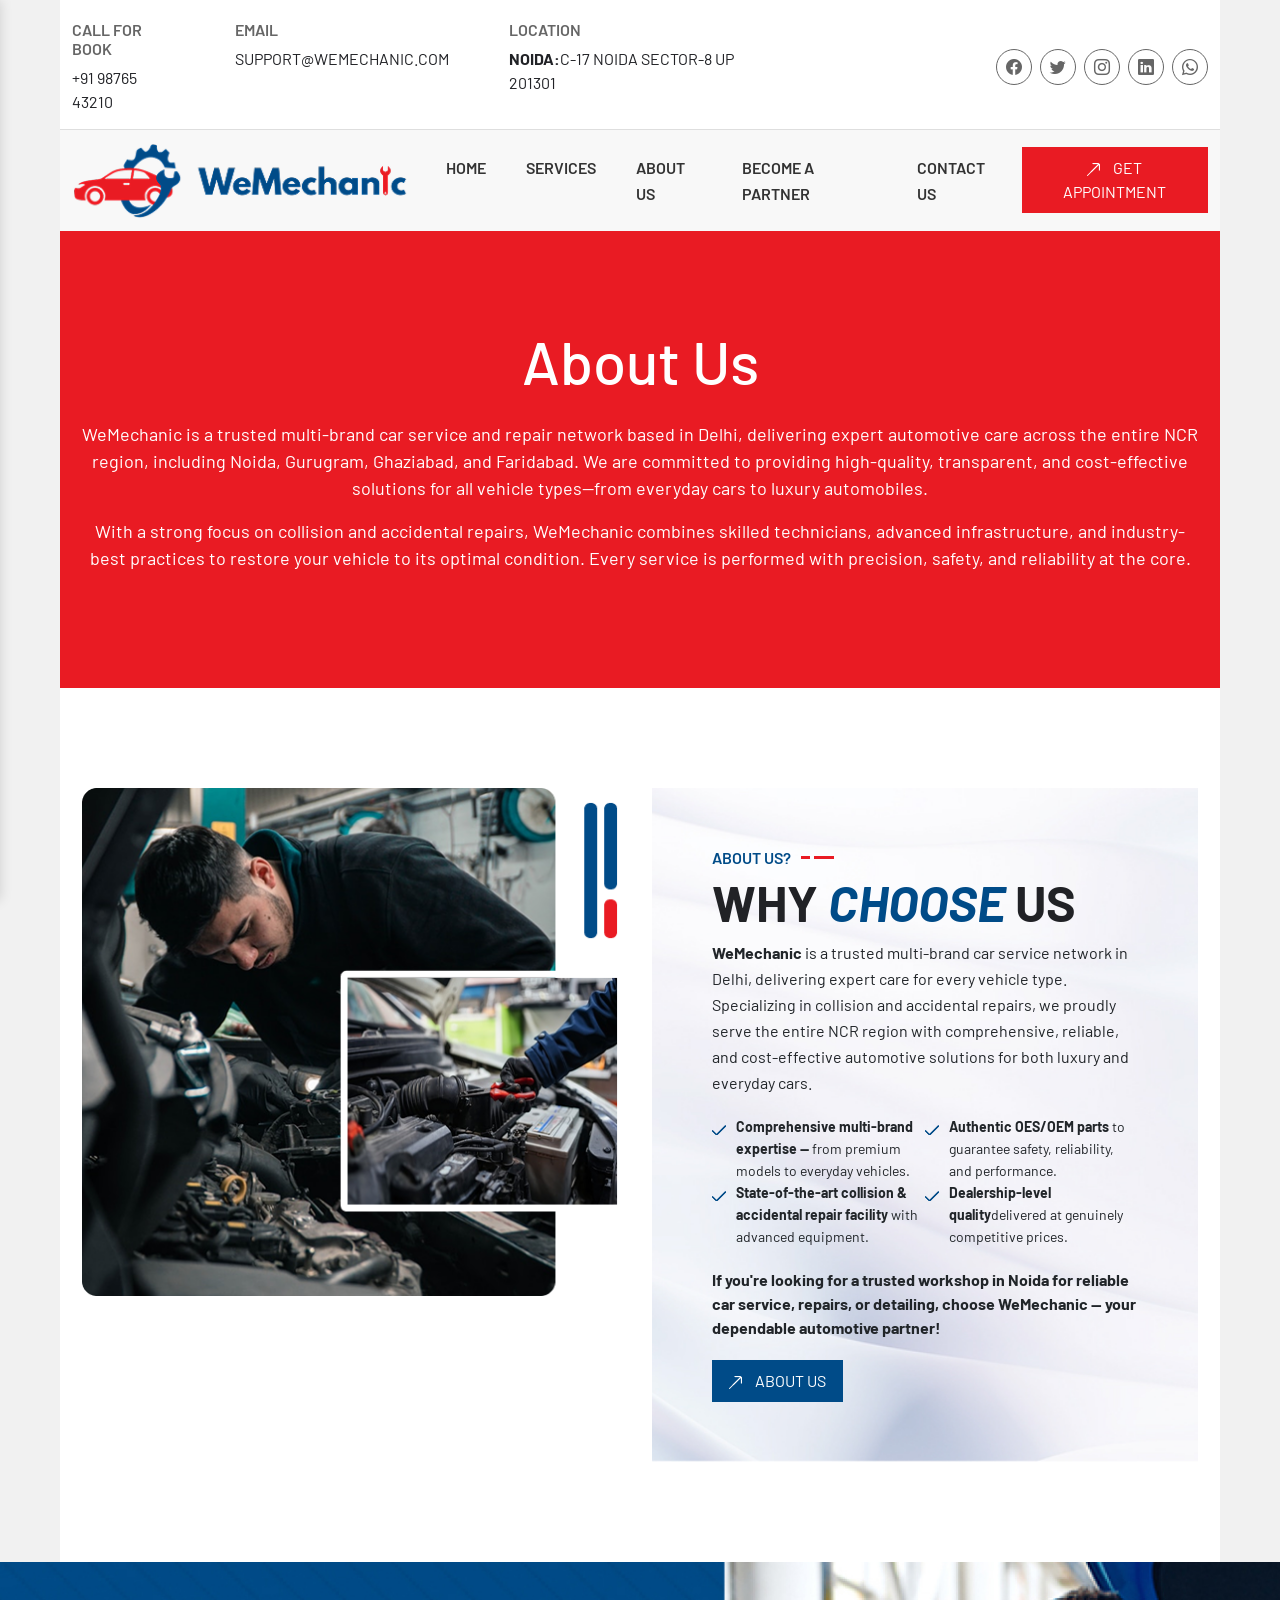
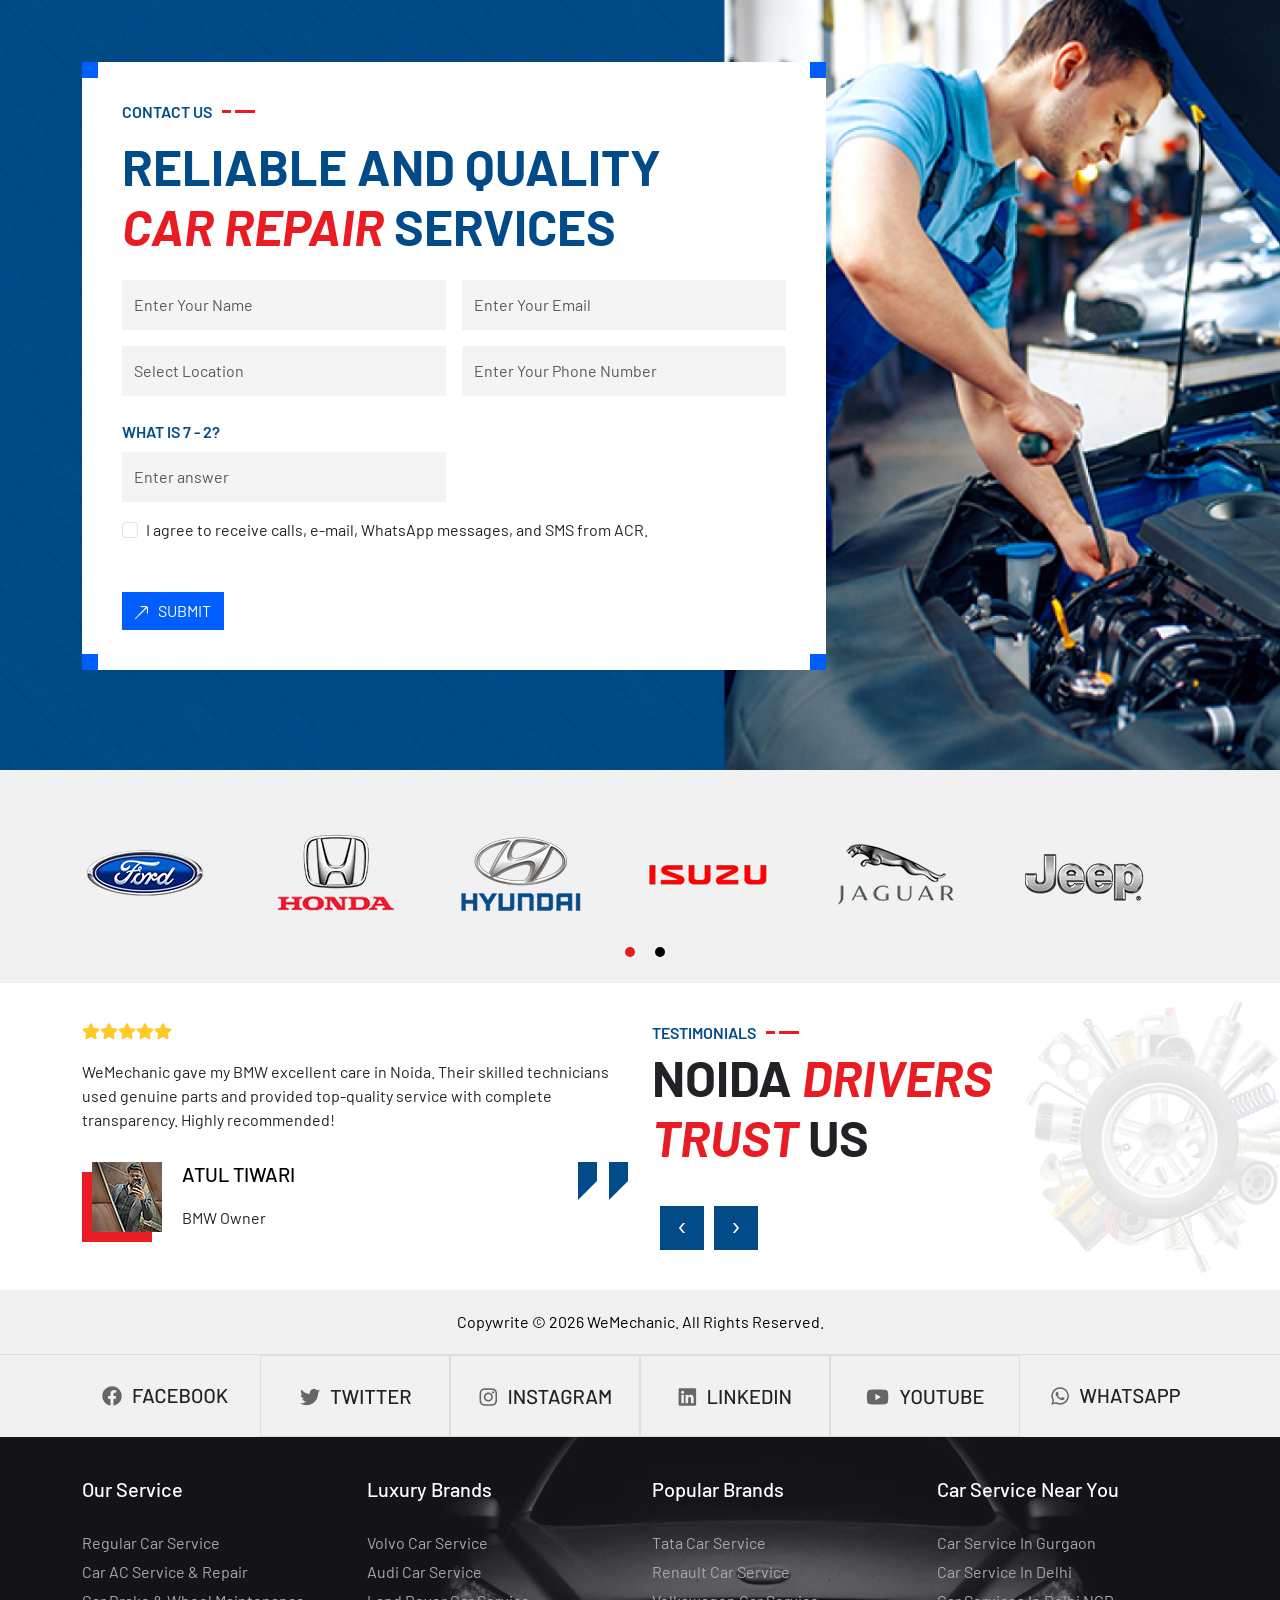
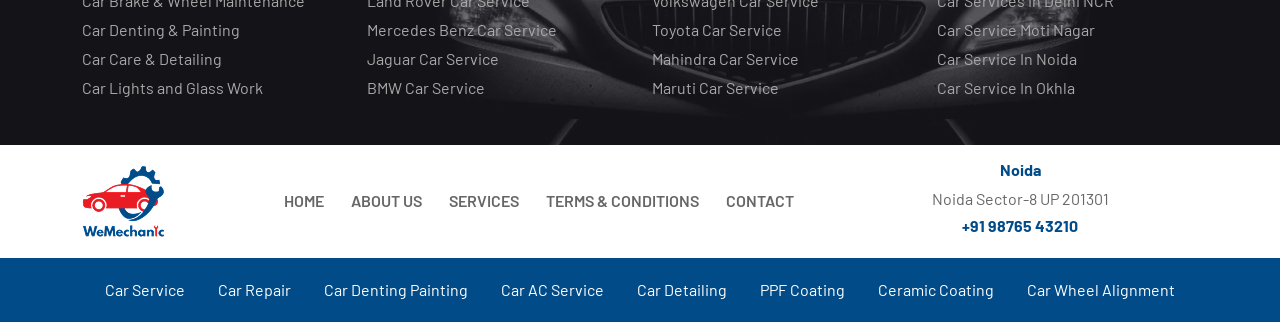
==== commit 6bef684f: "dsdsdsd" ====
--- a/about.html
+++ b/about.html
@@ -110,37 +110,38 @@
         </header>
 
         <div class="spaceleft-right">
-            <div class="inner-page-banner">
-                <h1>Our Services</h1>
+            <div class="inner-page-banner abt-page-banner">
+                <h1>About Us</h1>
+                <p>WeMechanic is a trusted multi-brand car service and repair network based in Delhi, delivering expert automotive care across the entire NCR region, including Noida, Gurugram, Ghaziabad, and Faridabad. We are committed to providing high-quality, transparent, and cost-effective solutions for all vehicle types—from everyday cars to luxury automobiles.</p>
+                <p>With a strong focus on collision and accidental repairs, WeMechanic combines skilled technicians, advanced infrastructure, and industry-best practices to restore your vehicle to its optimal condition. Every service is performed with precision, safety, and reliability at the core.</p>
             </div>
         </div>
         <div class="spaceleft-right">
-            <div class="service-box-wrapper space-bottom-100">
+            <div class="why-choose-us white-bg space-top-bottom-100">
                 <div class="container">
                     <div class="row">
-                        <div class="col-lg-3 col-md-6 col-6">
-                            <div class="service-image"><img src="images/regular-car.jpg" class="img-fluid"></div>
-                            <h3>Regular Car<br> Service</h3>
-                        </div>
-                        <div class="col-lg-3 col-md-6 col-6">
-                            <div class="service-image"><img src="images/regular-car.jpg" class="img-fluid"></div>
-                            <h3>Car AC Service<br> & Repair</h3>
-                        </div>
-                        <div class="col-lg-3 col-md-6 col-6">
-                            <div class="service-image"><img src="images/regular-car.jpg" class="img-fluid"></div>
-                            <h3>Car Brake & Wheel<br> Maintenance</h3>
-                        </div>
-                        <div class="col-lg-3 col-md-6 col-6">
-                            <div class="service-image"><img src="images/regular-car.jpg" class="img-fluid"></div>
-                            <h3>Car Denting<br> & Painting</h3>
-                        </div>
-                        <div class="col-lg-3 col-md-6 col-6">
-                            <div class="service-image"><img src="images/regular-car.jpg" class="img-fluid"></div>
-                            <h3>Car Care &<br> Detailing</h3>
-                        </div>
-                        <div class="col-lg-3 col-md-6 col-6">
-                            <div class="service-image"><img src="images/regular-car.jpg" class="img-fluid"></div>
-                            <h3>Car Lights and<br> Glass Work</h3>
+                        <div class="col-lg-6 col-md-12">
+                            <div class="why-choose-us-image">
+                                <img src="images/choose.png" class="img-fluid">
+                            </div>
+                        </div>
+                        <div class="col-lg-6 col-md-12">
+                           <div class="why-choose-box">
+                                <div class="section-title">
+                                    <div class="small-title"><h6>About us?</h6>
+                                    <i><img src="images/line.png"></i></div>
+                                    <h2>why <span>choose</span> us</h2>
+                                </div>
+                                <p><b>WeMechanic</b> is a trusted multi-brand car service network in Delhi, delivering expert care for every vehicle type. Specializing in collision and accidental repairs, we proudly serve the entire NCR region with comprehensive, reliable, and cost-effective automotive solutions for both luxury and everyday cars.</p>
+                                <ul>
+                                    <li><i><img src="images/tick.png"></i><p><b>Comprehensive multi-brand expertise —</b> from premium models to everyday vehicles.</p></li>
+                                    <li><i><img src="images/tick.png"></i><p><b>Authentic OES/OEM parts</b> to guarantee safety, reliability, and performance.</p></li>
+                                    <li><i><img src="images/tick.png"></i><p><b>State-of-the-art collision & accidental repair facility</b> with advanced equipment.</p></li>
+                                    <li><i><img src="images/tick.png"></i><p><b>Dealership-level quality</b>delivered at genuinely competitive prices.</p></li>
+                                </ul>
+                                <b>If you're looking for a trusted workshop in Noida for reliable car service, repairs, or detailing, choose WeMechanic — your dependable automotive partner!</b>
+                                <div class="btn-and-num"><a class="btn btn-lg mainbutton blue" href="#" role="button"><i><img src="images/ar.png"></i> About Us</a></div>
+                           </div> 
                         </div>
                     </div>
                 </div>
--- a/css/style.css
+++ b/css/style.css
@@ -14,6 +14,17 @@
     line-height: 60px;
     text-align: center;
     color: #ffffff;
+}
+.inner-page-banner p{
+    color: #ffffff;
+    text-align: center;
+    font-size: 18px;
+}
+.inner-page-banner.abt-page-banner p{
+    padding: 0px 20px;
+}
+.abt-page-banner h1{
+    margin-bottom: 30px;
 }
 .navbar-expand-md .navbar-nav .nav-link{
     color: #333333;
@@ -706,10 +717,13 @@
 .service-box-wrapper .col-lg-3{
     margin-bottom: 40px;
 }
+.inner-page-banner.abt-page-banner{
+    padding: 100px 0px;
+}
 @media only screen and (min-width:1920px){
 
     .container-fluid{
-        width: 1920px;
+        width: 1720px;
     }
     .frequently-asked-questions .accordion{
         width: 1200px;
@@ -726,6 +740,9 @@
 }
 @media only screen and (max-width:1199px){
 
+.inner-page-banner.abt-page-banner{
+    padding: 60px 0px;
+}
     .call-for{
         display: none;
     }
@@ -870,6 +887,9 @@
 }
 @media only screen and (max-width:767px){
 
+    .inner-page-banner.abt-page-banner h1{
+
+    }
     .form-select{
         height: 40px;
     }
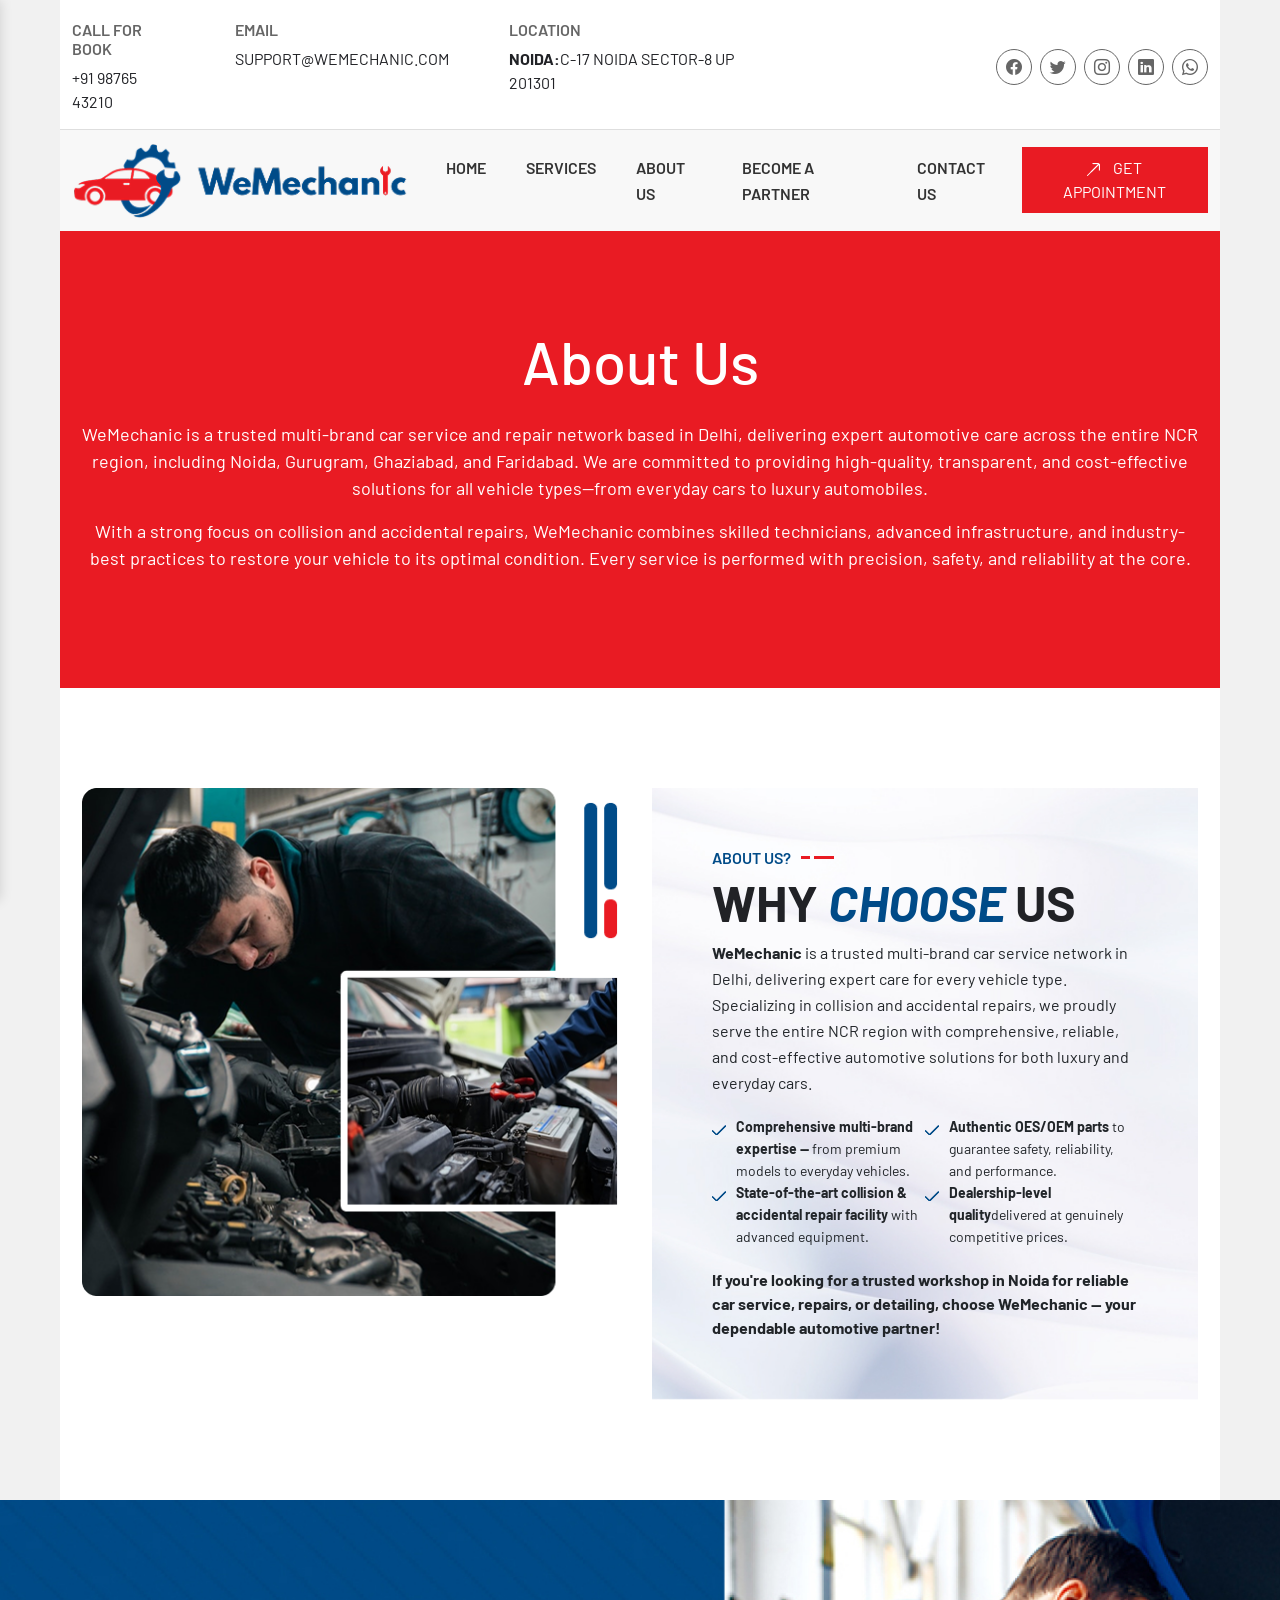
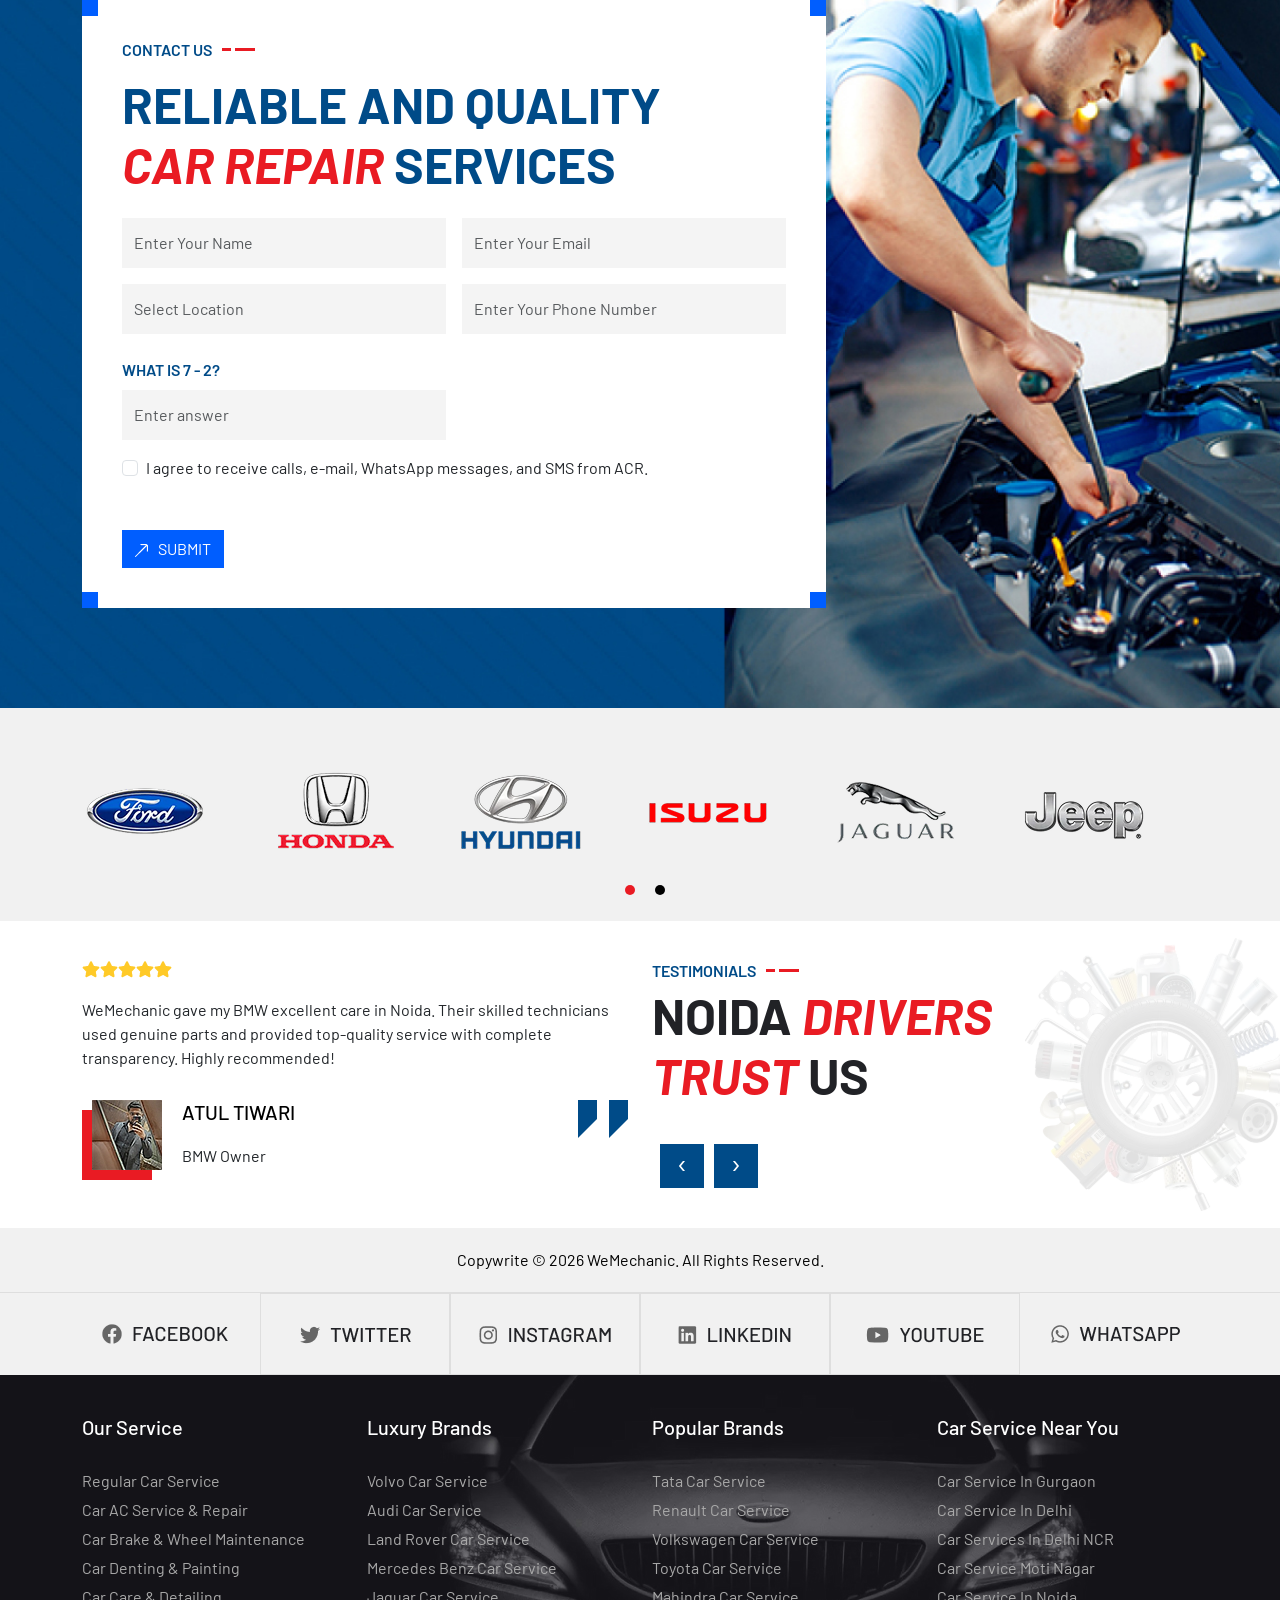
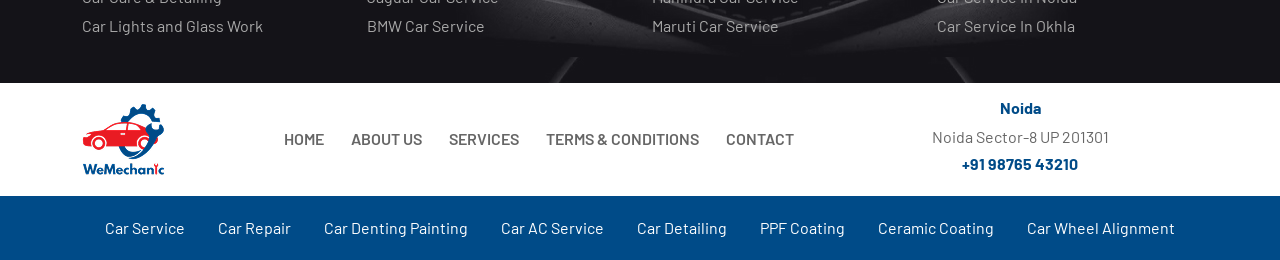
==== commit 7dd730f4: "fdfdfd" ====
--- a/about.html
+++ b/about.html
@@ -75,9 +75,9 @@
                                         <a href="about.html">About us</a>
                                     </li>
                                     <li>
-                                        <a href="index-page.html">Become a Partner</a>
+                                        <a href="become-a-partner.html">Become a Partner</a>
                                     </li>
-                                    <li><a href="index-page.html">Contact us</a></li>
+                                    <li><a href="contact.html">Contact us</a></li>
                                 </ul>
                                 <!-- source for mobile menu end -->
                             </div>
@@ -94,13 +94,13 @@
                                     <a class="nav-link" href="about.html">About us</a>
                                 </li>
                                 <li class="nav-item">
-                                    <a class="nav-link" href="#">Become a Partner</a>
+                                    <a class="nav-link" href="become-a-partner.html">Become a Partner</a>
                                 </li>
                                 <li class="nav-item">
-                                    <a class="nav-link" href="#">Contact us</a>
+                                    <a class="nav-link" href="contact.html">Contact us</a>
                                 </li>
                                 <li class="nav-item">
-                                    <a class="btn btn-lg mainbutton" href="#" role="button"><i><img src="images/ar.png"></i> Get Appointment</a>
+                                    <a class="btn btn-lg mainbutton" href="#" role="button" data-bs-toggle="modal" data-bs-target="#exampleModal"><i><img src="images/ar.png"></i> Get Appointment</a>
                                 </li>
                             </ul>
                         </div>
@@ -140,7 +140,6 @@
                                     <li><i><img src="images/tick.png"></i><p><b>Dealership-level quality</b>delivered at genuinely competitive prices.</p></li>
                                 </ul>
                                 <b>If you're looking for a trusted workshop in Noida for reliable car service, repairs, or detailing, choose WeMechanic — your dependable automotive partner!</b>
-                                <div class="btn-and-num"><a class="btn btn-lg mainbutton blue" href="#" role="button"><i><img src="images/ar.png"></i> About Us</a></div>
                            </div> 
                         </div>
                     </div>
@@ -442,6 +441,72 @@
                 </div>
             </div>
         </div>
+
+
+        <!-- Modal -->
+<div class="modal fade" id="exampleModal" tabindex="-1" aria-labelledby="exampleModalLabel" aria-hidden="true">
+  <div class="modal-dialog">
+    <div class="modal-content">
+      <div class="modal-header">
+        <h1 class="modal-title fs-5" id="exampleModalLabel"> Get Appointment</h1>
+        <button type="button" class="btn-close" data-bs-dismiss="modal" aria-label="Close"></button>
+      </div>
+      <div class="modal-body">
+        <div class="row mb-2">
+            <div class="col">
+                <label>Full name</label>
+                <input type="text" class="form-control" placeholder="First name" aria-label="First name">
+            </div>
+            <div class="col">
+                <label>Mobile Number</label>
+                <input type="tel" class="form-control" placeholder="Mobile Number" aria-label="Last name">
+            </div>
+        </div>
+        <div class="row mb-2">
+            <div class="col">
+                <label>Car Brand & Model</label>
+                <input type="text" class="form-control" placeholder="Car Brand & Model" aria-label="First name">
+            </div>
+            <div class="col">
+                <label>Service Required</label>
+                <select class="form-select" aria-label="Default select example">
+                    <option selected>General Service</option>
+                    <option value="1">Repair / Inspection</option>
+                    <option value="2">Accident / Insurance</option>
+                    <option value="3">Denting & Painting</option>
+                    <option value="4">Car Detailing</option>
+                </select>
+            </div>
+        </div>
+        <div class="row mb-2">
+            <div class="col">
+                <label>Preferred Date</label>
+                <input type="date" class="form-control">
+            </div>
+            <div class="col">
+                <label>Preferred Time</label>
+                <input type="time" class="form-control">
+            </div>
+        </div>
+        <div class="row mb-2">
+            <div class="col">
+                <label>City / Location</label>
+                <input type="text" class="form-control">
+            </div>
+        </div>
+        <div class="row mb-2">
+            <div class="col">
+                <label>Message (Optional)</label>
+                <textarea class="form-control" placeholder="Leave a comment here"></textarea>
+            </div>
+        </div>
+        <div class="col-12 mt-3">
+            <button type="submit" class="btn btn-primary">Submit</button>
+        </div>
+      </div>
+    </div>
+  </div>
+</div>
 
         <footer>
             <script src="https://cdn.jsdelivr.net/npm/bootstrap@5.3.0/dist/js/bootstrap.min.js"
--- a/css/style.css
+++ b/css/style.css
@@ -4,6 +4,15 @@
     font-family: "Barlow", sans-serif;
     font-size: 16px;
     background-color: #f1f1f1;
+}
+
+.banner-form-wrapper.service-form.why-choose-box .bd-example.m-0.border-0{
+    background-color: transparent;
+    padding: 0px;
+}
+.banner-form-wrapper.service-form.why-choose-box .bd-example.m-0.border-0 .form-control{
+    background-color: #ffffff;
+    border: 1px solid #dddddd;
 }
 .inner-page-banner{
     background-color: #E91B23;
@@ -722,8 +731,8 @@
 }
 @media only screen and (min-width:1920px){
 
-    .container-fluid{
-        width: 1720px;
+    .container-fluid{ 
+        
     }
     .frequently-asked-questions .accordion{
         width: 1200px;
@@ -884,11 +893,17 @@
     .footer-links-section{
         padding: 40px 0px 10px;
     }
+    .footer-bottom-wrapper .col-lg-2{
+        margin-bottom: 20px;
+    }
+    .footer-bottom-wrapper .col-lg-6{
+        margin-bottom: 20px;
+    }
 }
 @media only screen and (max-width:767px){
 
-    .inner-page-banner.abt-page-banner h1{
-
+    .inner-page-banner.abt-page-banner{
+        padding: 40px 0px;
     }
     .form-select{
         height: 40px;
@@ -988,6 +1003,8 @@
     }
     .inner-page-banner h1{
         font-size: 40px;
+        margin-bottom: 20px;
+        line-height: 50px;
     }
     .service-box-wrapper.space-bottom-100 {
         margin-top: -60px;
@@ -995,4 +1012,11 @@
     .inner-page-banner {
         padding: 60px 0px 80px;
     }
+    .footer-bottom-wrapper ul li a{
+        padding: 8px 3px;
+    }
+    .inner-page-banner.abt-page-banner h1{
+        margin-bottom: 0px;
+        font-size: 30px;
+    }
 }
